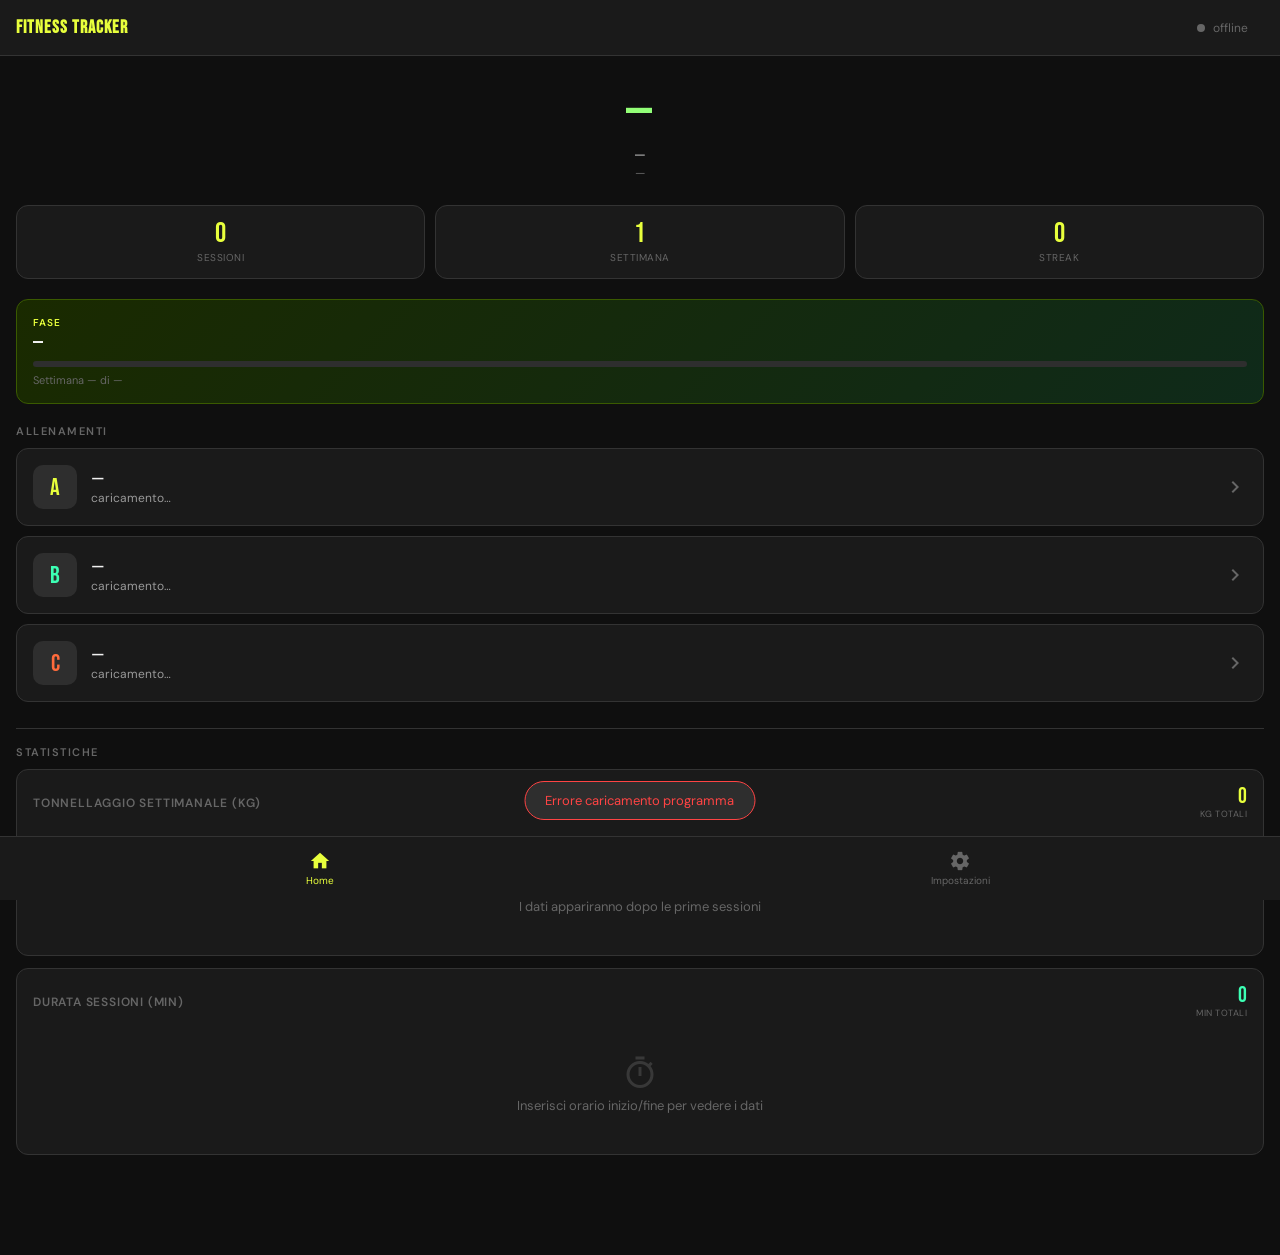
==== index.html @ 4447aacd "Add files via upload" ====
<!DOCTYPE html>
<html lang="it">
<head>
<meta charset="UTF-8">
  <meta name="viewport" content="width=device-width, initial-scale=1.0, maximum-scale=1.0, user-scalable=no">
  <meta name="theme-color" content="#e94560">
  <meta name="apple-mobile-web-app-capable" content="yes">
  <meta name="apple-mobile-web-app-status-bar-style" content="black-translucent">
  <link rel="manifest" href="manifest.json">
  <title>Fitness Tracker</title>
<link href="https://fonts.googleapis.com/css2?family=Bebas+Neue&family=DM+Sans:wght@300;400;500;600&display=swap" rel="stylesheet">
<link href="https://fonts.googleapis.com/icon?family=Material+Icons" rel="stylesheet">
<style>
  :root {
    --bg: #0f0f0f;
    --surface: #1a1a1a;
    --surface2: #242424;
    --surface3: #2e2e2e;
    --border: #333;
    --accent: #e8ff3c;
    --accent2: #3cffb4;
    --accent3: #ff6b3c;
    --text: #f0f0f0;
    --text2: #999;
    --text3: #666;
    --red: #ff4444;
    --green: #44ff88;
    --radius: 12px;
    --radius-sm: 8px;
  }
  * { box-sizing: border-box; margin: 0; padding: 0; }
  body {
    background: var(--bg);
    color: var(--text);
    font-family: 'DM Sans', sans-serif;
    min-height: 100vh;
    font-size: 15px;
    -webkit-font-smoothing: antialiased;
  }

  /* ── HEADER ── */
  .header {
    background: var(--surface);
    border-bottom: 1px solid var(--border);
    padding: 0 16px;
    display: flex;
    align-items: center;
    height: 56px;
    position: sticky;
    top: 0;
    z-index: 100;
    gap: 12px;
  }
  .header-back {
    background: none; border: none; color: var(--text); cursor: pointer;
    display: flex; align-items: center; padding: 4px;
    border-radius: 50%; transition: background .2s;
  }
  .header-back:hover { background: var(--surface3); }
  .header h1 {
    font-family: 'Bebas Neue', sans-serif;
    font-size: 18px;
    letter-spacing: 1px;
    color: var(--accent);
    flex: 1;
  }
  .header-actions { display: flex; gap: 8px; }
  .btn-icon {
    background: none; border: none; color: var(--text2); cursor: pointer;
    display: flex; align-items: center; padding: 6px;
    border-radius: 50%; transition: all .2s;
  }
  .btn-icon:hover { background: var(--surface3); color: var(--text); }

  /* ── BOTTOM NAV ── */
  .bottom-nav {
    position: fixed; bottom: 0; left: 0; right: 0;
    background: var(--surface);
    border-top: 1px solid var(--border);
    display: flex;
    z-index: 100;
    height: 64px;
  }
  .nav-item {
    flex: 1; display: flex; flex-direction: column;
    align-items: center; justify-content: center;
    gap: 2px; cursor: pointer; border: none; background: none;
    color: var(--text3); font-size: 10px; font-family: 'DM Sans', sans-serif;
    transition: color .2s;
  }
  .nav-item.active { color: var(--accent); }
  .nav-item .material-icons { font-size: 22px; }

  /* ── VIEWS ── */
  .view { display: none; padding-bottom: 80px; }
  .view.active { display: block; }

  /* ── DASHBOARD ── */
  .dashboard-hero {
    padding: 32px 16px 24px;
    text-align: center;
  }
  .dashboard-hero .logo {
    font-family: 'Bebas Neue', sans-serif;
    font-size: 52px;
    letter-spacing: 3px;
    line-height: 1;
    background: linear-gradient(135deg, var(--accent), var(--accent2));
    -webkit-background-clip: text;
    -webkit-text-fill-color: transparent;
    background-clip: text;
  }
  .dashboard-hero p {
    color: var(--text2); font-size: 13px; margin-top: 6px;
  }

  .stats-row {
    display: grid;
    grid-template-columns: repeat(3, 1fr);
    gap: 10px;
    padding: 0 16px 20px;
  }
  .stat-card {
    background: var(--surface);
    border: 1px solid var(--border);
    border-radius: var(--radius);
    padding: 14px 12px;
    text-align: center;
  }
  .stat-card .val {
    font-family: 'Bebas Neue', sans-serif;
    font-size: 28px;
    color: var(--accent);
    line-height: 1;
  }
  .stat-card .lbl {
    font-size: 10px;
    color: var(--text3);
    margin-top: 3px;
    text-transform: uppercase;
    letter-spacing: .5px;
  }

  /* Phase banner */
  .phase-banner {
    margin: 0 16px 20px;
    background: linear-gradient(135deg, #1a2a00, #0f2a1a);
    border: 1px solid #3a5a00;
    border-radius: var(--radius);
    padding: 16px;
  }
  .phase-banner .phase-label {
    font-size: 10px;
    color: var(--accent);
    text-transform: uppercase;
    letter-spacing: 1px;
    font-weight: 600;
  }
  .phase-banner .phase-name {
    font-family: 'Bebas Neue', sans-serif;
    font-size: 20px;
    margin: 2px 0 6px;
    color: var(--text);
  }
  .phase-progress-bar {
    height: 6px;
    background: var(--surface3);
    border-radius: 3px;
    overflow: hidden;
  }
  .phase-progress-fill {
    height: 100%;
    background: linear-gradient(90deg, var(--accent), var(--accent2));
    border-radius: 3px;
    transition: width .5s ease;
  }
  .phase-weeks {
    font-size: 11px;
    color: var(--text3);
    margin-top: 6px;
  }

  /* Section title */
  .section-title {
    padding: 0 16px 10px;
    font-size: 11px;
    text-transform: uppercase;
    letter-spacing: 1.5px;
    color: var(--text3);
    font-weight: 600;
  }

  /* Workout cards on dashboard */
  .workout-cards {
    padding: 0 16px;
    display: flex;
    flex-direction: column;
    gap: 10px;
  }
  .workout-card {
    background: var(--surface);
    border: 1px solid var(--border);
    border-radius: var(--radius);
    padding: 16px;
    display: flex;
    align-items: center;
    gap: 14px;
    cursor: pointer;
    transition: border-color .2s, background .2s;
    text-decoration: none;
    color: inherit;
  }
  .workout-card:hover { border-color: var(--accent); background: var(--surface2); }
  .workout-card.next { border-color: var(--accent); background: var(--surface2); }
  .next-label {
    font-size: 10px;
    font-weight: 700;
    letter-spacing: 1.5px;
    color: var(--accent);
    padding: 0px 4px 0px;
    margin-bottom: -6px;
    display: none;
  }
  .next-label.visible { display: block; }
  .workout-card .letter {
    width: 44px; height: 44px;
    background: var(--surface3);
    border-radius: 10px;
    display: flex; align-items: center; justify-content: center;
    font-family: 'Bebas Neue', sans-serif;
    font-size: 24px;
    color: var(--accent);
    flex-shrink: 0;
  }
  .workout-card.b .letter { color: var(--accent2); }
  .workout-card.c .letter { color: var(--accent3); }
  .workout-card .info { flex: 1; }
  .workout-card .info .wname {
    font-weight: 600; font-size: 15px;
  }
  .workout-card .info .wmeta {
    font-size: 12px; color: var(--text2); margin-top: 2px;
  }
  .workout-card .arrow { color: var(--text3); }

  /* Recent sessions */
  .sessions-list {
    padding: 0 16px;
    display: flex;
    flex-direction: column;
    gap: 8px;
  }
  .session-item {
    background: var(--surface);
    border: 1px solid var(--border);
    border-radius: var(--radius-sm);
    padding: 12px 14px;
    display: flex;
    justify-content: space-between;
    align-items: center;
  }
  .session-item .si-left .si-date { font-size: 12px; color: var(--text3); }
  .session-item .si-left .si-name { font-weight: 500; margin-top: 1px; }
  .session-item .si-right { text-align: right; }
  .session-item .si-right .si-rpe {
    font-family: 'Bebas Neue', sans-serif;
    font-size: 20px;
    line-height: 1;
  }
  .session-item .si-right .si-rpe-lbl { font-size: 10px; color: var(--text3); }

  /* ── ALLENAMENTO VIEW ── */
  .workout-view-header {
    padding: 20px 16px 16px;
    display: flex;
    align-items: center;
    gap: 14px;
  }
  .workout-view-header .wv-letter {
    width: 52px; height: 52px;
    border-radius: 12px;
    display: flex; align-items: center; justify-content: center;
    font-family: 'Bebas Neue', sans-serif;
    font-size: 30px;
    background: var(--surface2);
    flex-shrink: 0;
  }
  .workout-view-header .wv-info .wv-name {
    font-family: 'Bebas Neue', sans-serif;
    font-size: 24px;
    letter-spacing: .5px;
  }
  .workout-view-header .wv-info .wv-meta {
    font-size: 12px;
    color: var(--text2);
    margin-top: 2px;
  }

  .week-selector {
    padding: 0 16px 16px;
    display: flex;
    gap: 8px;
    overflow-x: auto;
    scrollbar-width: none;
  }
  .week-selector::-webkit-scrollbar { display: none; }
  .week-btn {
    flex-shrink: 0;
    background: var(--surface);
    border: 1px solid var(--border);
    border-radius: 20px;
    padding: 6px 14px;
    font-size: 12px;
    color: var(--text2);
    cursor: pointer;
    font-family: 'DM Sans', sans-serif;
    transition: all .2s;
    white-space: nowrap;
  }
  .week-btn.active {
    background: var(--accent);
    border-color: var(--accent);
    color: #000;
    font-weight: 600;
  }
  .week-btn.deload { border-color: #ff6b3c44; color: var(--accent3); }
  .week-btn.deload.active { background: var(--accent3); border-color: var(--accent3); color: #000; }

  /* Exercise table */
  .exercise-table-wrap {
    padding: 0 16px;
    overflow-x: auto;
  }
  .exercise-table {
    width: 100%;
    border-collapse: collapse;
    min-width: 340px;
  }
  .exercise-table thead th {
    background: var(--surface2);
    padding: 10px 10px;
    font-size: 10px;
    font-weight: 600;
    text-transform: uppercase;
    letter-spacing: .8px;
    color: var(--text3);
    text-align: left;
    border-bottom: 1px solid var(--border);
    white-space: nowrap;
  }
  .exercise-table tbody tr {
    border-bottom: 1px solid var(--border);
    transition: background .15s;
  }
  .exercise-table tbody tr:hover { background: var(--surface2); }
  .exercise-table tbody td {
    padding: 12px 10px;
    vertical-align: middle;
    font-size: 13px;
  }
  .ex-name { font-weight: 500; }
  .ex-muscle { font-size: 11px; color: var(--text3); margin-top: 2px; }
  /* ── TIMER ── */
  .timer-wrap {
    display: flex;
    flex-direction: column;
    gap: 10px;
    padding: 14px 16px 16px;
    border-bottom: 1px solid var(--border);
    margin-bottom: 4px;
    transition: all .3s;
  }
  .timer-wrap.sticky {
    position: sticky;
    top: 56px; /* altezza header */
    z-index: 90;
    background: var(--surface);
    border-bottom: 1px solid var(--border);
    box-shadow: 0 4px 12px rgba(0,0,0,.4);
  }
  .timer-main-row {
    display: flex;
    align-items: center;
    gap: 12px;
  }
  .timer-display {
    flex: 1;
    display: flex;
    align-items: center;
    justify-content: center;
    height: 56px;
    border-radius: var(--radius);
    border: 2px solid var(--border);
    background: var(--surface2);
    transition: border-color .3s, box-shadow .3s;
  }
  .timer-display.running {
    border-color: var(--accent2);
    box-shadow: 0 0 0 3px #3cffb422;
  }
  .timer-display.finished {
    border-color: var(--red);
    box-shadow: 0 0 0 3px #ff444422;
    animation: timerPulse 1s ease-in-out infinite;
  }
  @keyframes timerPulse {
    0%, 100% { box-shadow: 0 0 0 3px #ff444422; }
    50%       { box-shadow: 0 0 0 8px #ff444411; }
  }
  #timerTime {
    font-family: 'Bebas Neue', sans-serif;
    font-size: 42px;
    letter-spacing: 3px;
    color: var(--text);
    line-height: 1;
  }
  .timer-controls {
    display: flex;
    gap: 8px;
    flex-shrink: 0;
  }
  .timer-btn-main {
    width: 48px;
    height: 56px;
    border-radius: var(--radius-sm);
    border: 2px solid var(--border);
    background: var(--surface2);
    color: var(--text);
    cursor: pointer;
    display: flex;
    align-items: center;
    justify-content: center;
    transition: background .2s, border-color .2s;
    flex-shrink: 0;
  }
  .timer-btn-main:hover { background: var(--surface3); border-color: var(--accent); }
  .timer-btn-main .material-icons { font-size: 24px; }
  .timer-presets {
    display: flex;
    gap: 6px;
  }
  .timer-preset {
    flex: 1;
    background: var(--surface2);
    border: 1px solid var(--border);
    border-radius: 20px;
    color: var(--text2);
    font-family: 'DM Sans', sans-serif;
    font-size: 12px;
    font-weight: 600;
    padding: 6px 0;
    cursor: pointer;
    transition: all .2s;
    text-align: center;
  }
  .timer-preset:hover { border-color: var(--accent2); color: var(--accent2); background: var(--surface3); }
  .ex-warmup {
    display: inline-flex;
    align-items: center;
    gap: 4px;
    font-size: 11px;
    background: #ff6b3c22;
    color: var(--accent3);
    border-radius: 6px;
    padding: 3px 8px;
    margin-top: 4px;
    cursor: pointer;
    border: 1px solid #ff6b3c33;
    font-family: 'DM Sans', sans-serif;
    transition: background .2s;
    user-select: none;
  }
  .ex-warmup:hover { background: #ff6b3c33; }
  .ex-warmup:active { background: #ff6b3c44; }

  .warmup-popup {
    position: fixed;
    inset: 0;
    background: rgba(0,0,0,.7);
    z-index: 300;
    display: flex;
    align-items: flex-end;
    justify-content: center;
    padding: 16px;
    animation: fadeIn .2s ease;
  }
  .warmup-popup-inner {
    background: var(--surface);
    border: 1px solid var(--border);
    border-radius: var(--radius) var(--radius) var(--radius-sm) var(--radius-sm);
    width: 100%;
    max-width: 480px;
    padding: 20px;
    animation: slideUp .25s ease;
  }
  .warmup-popup-inner h3 {
    font-family: 'Bebas Neue', sans-serif;
    font-size: 18px;
    color: var(--accent3);
    margin-bottom: 4px;
  }
  .warmup-popup-inner .wu-subtitle {
    font-size: 11px;
    color: var(--text3);
    margin-bottom: 14px;
  }
  .warmup-row {
    display: flex;
    align-items: center;
    gap: 12px;
    padding: 10px 0;
    border-bottom: 1px solid var(--border);
  }
  .warmup-row:last-of-type { border-bottom: none; }
  .warmup-row .wu-num {
    font-family: 'Bebas Neue', sans-serif;
    font-size: 20px;
    color: var(--accent3);
    width: 24px;
    flex-shrink: 0;
  }
  .warmup-row .wu-reps {
    font-weight: 600;
    font-size: 14px;
    white-space: nowrap;
  }
  .warmup-row .wu-desc {
    font-size: 12px;
    color: var(--text2);
    flex: 1;
  }
  .warmup-close {
    width: 100%;
    margin-top: 14px;
    background: var(--surface2);
    border: 1px solid var(--border);
    border-radius: var(--radius-sm);
    color: var(--text2);
    padding: 10px;
    font-family: 'DM Sans', sans-serif;
    font-size: 14px;
    cursor: pointer;
    transition: background .2s;
  }
  .warmup-close:hover { background: var(--surface3); color: var(--text); }

  @keyframes fadeIn  { from { opacity: 0; } to { opacity: 1; } }
  @keyframes slideUp { from { transform: translateY(40px); } to { transform: translateY(0); } }
  .ex-method {
    display: inline-block;
    font-size: 10px;
    background: var(--surface3);
    color: var(--text2);
    border-radius: 4px;
    padding: 2px 6px;
    white-space: nowrap;
  }
  .ex-method.cedimento { background: #ff444422; color: #ff8888; }
  .ex-method.buffer { background: #3cffb422; color: var(--accent2); }
  .ex-method.superserie { background: #e8ff3c22; color: var(--accent); }

  /* Log inputs */
  .log-set {
    display: flex;
    gap: 5px;
    margin-bottom: 4px;
    align-items: center;
  }
  .log-input {
    width: 44px;
    background: var(--surface3);
    border: 1px solid var(--border);
    border-radius: 6px;
    color: var(--text);
    font-size: 13px;
    padding: 5px 6px;
    text-align: center;
    font-family: 'DM Sans', sans-serif;
    transition: border-color .2s;
    -webkit-appearance: none;
  }
  .log-input:focus { outline: none; border-color: var(--accent); }
  .log-input.kg { width: 52px; }
  .log-label { font-size: 9px; color: var(--text3); text-align: center; display: block; margin-top: 1px; }
  .log-set-num {
    font-size: 10px;
    color: var(--text3);
    width: 16px;
    text-align: center;
    flex-shrink: 0;
  }
  .set-done { color: var(--green) !important; }

  /* Session footer */
  .session-footer {
    padding: 20px 16px;
  }
  .session-footer label {
    display: block;
    font-size: 11px;
    color: var(--text3);
    text-transform: uppercase;
    letter-spacing: .8px;
    margin-bottom: 8px;
    font-weight: 600;
  }
  .fatigue-row {
    display: flex;
    gap: 8px;
    margin-bottom: 14px;
    flex-wrap: wrap;
  }
  .fatigue-btn {
    flex: 1; min-width: 50px;
    background: var(--surface);
    border: 1px solid var(--border);
    border-radius: var(--radius-sm);
    color: var(--text2);
    padding: 10px 8px;
    cursor: pointer;
    font-family: 'DM Sans', sans-serif;
    font-size: 12px;
    text-align: center;
    transition: all .2s;
  }
  .fatigue-btn.selected {
    border-color: var(--accent);
    background: #e8ff3c22;
    color: var(--accent);
    font-weight: 600;
  }
  .fatigue-btn .f-emoji { font-size: 18px; display: block; margin-bottom: 2px; }
  .session-notes {
    width: 100%;
    background: var(--surface);
    border: 1px solid var(--border);
    border-radius: var(--radius-sm);
    color: var(--text);
    font-family: 'DM Sans', sans-serif;
    font-size: 13px;
    padding: 10px 12px;
    resize: vertical;
    min-height: 70px;
    margin-bottom: 14px;
    transition: border-color .2s;
  }
  .session-notes:focus { outline: none; border-color: var(--accent); }

  .btn-primary {
    display: flex; align-items: center; justify-content: center; gap: 8px;
    width: 100%;
    background: var(--accent);
    color: #000;
    border: none;
    border-radius: var(--radius);
    padding: 14px;
    font-family: 'DM Sans', sans-serif;
    font-size: 15px;
    font-weight: 700;
    cursor: pointer;
    transition: opacity .2s;
    letter-spacing: .3px;
  }
  .btn-primary:hover { opacity: .85; }
  .btn-primary .material-icons { font-size: 20px; }

  .btn-secondary {
    display: flex; align-items: center; justify-content: center; gap: 8px;
    width: 100%;
    background: transparent;
    color: var(--text2);
    border: 1px solid var(--border);
    border-radius: var(--radius);
    padding: 12px;
    font-family: 'DM Sans', sans-serif;
    font-size: 14px;
    cursor: pointer;
    transition: all .2s;
    margin-top: 10px;
  }
  .btn-secondary:hover { border-color: var(--text2); color: var(--text); }

  /* ── LOADER ── */
  .app-loader {
    position: fixed;
    inset: 0;
    background: var(--bg);
    z-index: 999;
    display: flex;
    flex-direction: column;
    align-items: center;
    justify-content: center;
    gap: 20px;
    transition: opacity .4s;
  }
  .app-loader.hidden {
    opacity: 0;
    pointer-events: none;
  }
  .app-loader .loader-logo {
    font-family: 'Bebas Neue', sans-serif;
    font-size: 48px;
    letter-spacing: 4px;
    line-height: 1.1;
    text-align: center;
    background: linear-gradient(135deg, var(--accent), var(--accent2));
    -webkit-background-clip: text;
    -webkit-text-fill-color: transparent;
    background-clip: text;
  }
  .app-loader .loader-msg {
    font-size: 13px;
    color: var(--text3);
  }
  .loader-spinner {
    width: 32px;
    height: 32px;
    border: 3px solid var(--border);
    border-top-color: var(--accent);
    border-radius: 50%;
    animation: spin .8s linear infinite;
  }
  @keyframes spin { to { transform: rotate(360deg); } }
  .loader-offline {
    background: #ff6b3c22;
    border: 1px solid var(--accent3);
    border-radius: var(--radius-sm);
    padding: 10px 16px;
    font-size: 12px;
    color: var(--accent3);
    text-align: center;
    max-width: 260px;
    display: none;
  }
  .settings-section {
    padding: 20px 16px;
  }
  .settings-section h2 {
    font-family: 'Bebas Neue', sans-serif;
    font-size: 22px;
    color: var(--accent);
    margin-bottom: 4px;
  }
  .settings-section p {
    font-size: 12px;
    color: var(--text2);
    margin-bottom: 18px;
    line-height: 1.6;
  }
  .settings-field { margin-bottom: 14px; }
  .settings-field label {
    display: block;
    font-size: 11px;
    color: var(--text3);
    text-transform: uppercase;
    letter-spacing: .8px;
    margin-bottom: 6px;
    font-weight: 600;
  }
  .settings-input {
    width: 100%;
    background: var(--surface);
    border: 1px solid var(--border);
    border-radius: var(--radius-sm);
    color: var(--text);
    font-family: 'DM Sans', sans-serif;
    font-size: 13px;
    padding: 10px 12px;
    transition: border-color .2s;
  }
  .settings-input:focus { outline: none; border-color: var(--accent); }

  .toast {
    position: fixed;
    bottom: 80px;
    left: 50%;
    transform: translateX(-50%) translateY(20px);
    background: var(--surface3);
    border: 1px solid var(--border);
    border-radius: 20px;
    padding: 10px 20px;
    font-size: 13px;
    color: var(--text);
    opacity: 0;
    transition: all .3s;
    z-index: 200;
    white-space: nowrap;
    pointer-events: none;
  }
  .toast.show { opacity: 1; transform: translateX(-50%) translateY(0); }
  .toast.success { border-color: var(--accent2); color: var(--accent2); }
  .toast.error { border-color: var(--red); color: var(--red); }

  /* Badge */
  .badge {
    display: inline-block;
    padding: 2px 8px;
    border-radius: 10px;
    font-size: 10px;
    font-weight: 600;
  }
  .badge-accent { background: #e8ff3c22; color: var(--accent); }
  .badge-green { background: #44ff8822; color: var(--green); }
  .badge-red { background: #ff444422; color: var(--red); }

  /* Progress chart placeholder */
  .progress-section { padding: 0 16px 20px; }
  .progress-card {
    background: var(--surface);
    border: 1px solid var(--border);
    border-radius: var(--radius);
    padding: 16px;
  }
  .progress-card .pc-title {
    font-size: 12px; color: var(--text3); margin-bottom: 12px;
    text-transform: uppercase; letter-spacing: .8px; font-weight: 600;
  }
  .prog-empty {
    text-align: center;
    padding: 24px;
    color: var(--text3);
    font-size: 13px;
  }
  .prog-empty .material-icons { font-size: 36px; display: block; margin-bottom: 6px; opacity: .4; }

  /* Divider */
  .divider { height: 1px; background: var(--border); margin: 26px 16px 16px; }

  .chip {
    display: inline-flex; align-items: center; gap: 4px;
    background: var(--surface2);
    border: 1px solid var(--border);
    border-radius: 12px;
    padding: 3px 10px;
    font-size: 11px;
    color: var(--text2);
    white-space: nowrap;
  }
  .chip .material-icons { font-size: 13px; }

  /* table scroll hint on mobile */
  @media (max-width: 480px) {
    .exercise-table-wrap::after {
      content: '';
      display: block;
      height: 1px;
    }
  }

  /* Ripple */
  .ripple { position: relative; overflow: hidden; }
  .ripple::after {
    content: '';
    position: absolute;
    inset: 0;
    background: radial-gradient(circle, rgba(255,255,255,.12) 0%, transparent 70%);
    opacity: 0;
    transition: opacity .4s;
  }
  .ripple:active::after { opacity: 1; }

  .inline-flex { display: flex; align-items: center; gap: 6px; }
  .mt-8 { margin-top: 8px; }
  .mb-16 { margin-bottom: 16px; }
  .px-16 { padding: 0 16px; }
  .color-accent { color: var(--accent); }
  .color-accent2 { color: var(--accent2); }
  .color-accent3 { color: var(--accent3); }

  /* Sync status */
  .sync-row {
    display: flex; align-items: center; gap: 8px;
    padding: 10px 16px;
    font-size: 12px;
    color: var(--text3);
  }
  .sync-dot {
    width: 8px; height: 8px; border-radius: 50%;
    background: var(--text3);
    flex-shrink: 0;
  }
  .sync-dot.ok      { background: var(--green); }
  .sync-dot.error   { background: var(--red); }
  .sync-dot.syncing {
    background: var(--accent);
    animation: syncPulse .8s ease-in-out infinite;
  }
  @keyframes syncPulse {
    0%, 100% { opacity: 1; transform: scale(1); }
    50%       { opacity: .4; transform: scale(.7); }
  }

</style>
</head>
<body>

<!-- APP LOADER -->
<div class="app-loader" id="appLoader">
  <div class="loader-logo">FITNESS<br>TRACKER</div>
  <div class="loader-spinner"></div>
  <div class="loader-msg" id="loaderMsg">Caricamento in corso…</div>
  <div class="loader-offline" id="loaderOffline">
    Nessuna connessione — carico dati locali
  </div>
</div>

<!-- HEADER -->
<div class="header" id="mainHeader">
  <button class="header-back" id="backBtn" style="display:none" onclick="goBack()">
    <span class="material-icons">arrow_back</span>
  </button>
  <h1 id="headerTitle">FITNESS TRACKER</h1>
  <div class="header-actions">
    <div class="sync-row" id="syncStatus">
      <div class="sync-dot" id="syncDot"></div>
      <span id="syncText">offline</span>
    </div>
  </div>
</div>

<!-- VIEWS -->
<div id="viewDashboard" class="view active">
  <div class="dashboard-hero">
    <div class="logo" id="heroName">—</div>
    <p id="programType" style="font-weight:600;color:var(--text2);font-size:13px;margin-top:6px">—</p>
    <p id="programDetail" style="color:var(--text3);font-size:12px;margin-top:2px">—</p>
  </div>

  <div class="stats-row" id="statsRow">
    <div class="stat-card">
      <div class="val" id="statTotal">0</div>
      <div class="lbl">Sessioni</div>
    </div>
    <div class="stat-card">
      <div class="val" id="statWeek">1</div>
      <div class="lbl">Settimana</div>
    </div>
    <div class="stat-card">
      <div class="val" id="statStreak">0</div>
      <div class="lbl">Streak</div>
    </div>
  </div>

  <div class="phase-banner" id="phaseBanner">
    <div class="phase-label" id="phaseLabel">Fase</div>
    <div class="phase-name" id="phaseName">—</div>
    <div class="phase-progress-bar">
      <div class="phase-progress-fill" id="phaseProgress" style="width:0%"></div>
    </div>
    <div class="phase-weeks" id="phaseWeeks">Settimana — di —</div>
  </div>

  <div class="section-title">Allenamenti</div>
  <div class="workout-cards" id="workoutCards">
    <div id="nextLabelA" class="next-label">▶ PROSSIMO</div>
    <div class="workout-card ripple a" onclick="openWorkout('A')">
      <div class="letter" id="letterA">A</div>
      <div class="info">
        <div class="wname" id="wnameA">—</div>
        <div class="wmeta" id="metaA">caricamento…</div>
      </div>
      <span class="material-icons arrow">chevron_right</span>
    </div>
    <div id="nextLabelB" class="next-label">▶ PROSSIMO</div>
    <div class="workout-card ripple b" onclick="openWorkout('B')">
      <div class="letter" id="letterB" style="color:var(--accent2)">B</div>
      <div class="info">
        <div class="wname" id="wnameB">—</div>
        <div class="wmeta" id="metaB">caricamento…</div>
      </div>
      <span class="material-icons arrow">chevron_right</span>
    </div>
    <div id="nextLabelC" class="next-label">▶ PROSSIMO</div>
    <div class="workout-card ripple c" onclick="openWorkout('C')">
      <div class="letter" id="letterC" style="color:var(--accent3)">C</div>
      <div class="info">
        <div class="wname" id="wnameC">—</div>
        <div class="wmeta" id="metaC">caricamento…</div>
      </div>
      <span class="material-icons arrow">chevron_right</span>
    </div>
  </div>

  <div class="divider"></div>
  <div class="section-title">Statistiche</div>
  <div class="progress-section">
    <div class="progress-card">
      <div style="display:flex;justify-content:space-between;align-items:center;margin-bottom:12px">
        <div class="pc-title" style="margin-bottom:0">Tonnellaggio settimanale (KG)</div>
        <div style="text-align:right">
          <div style="font-family:'Bebas Neue',sans-serif;font-size:22px;color:var(--accent);line-height:1" id="statTotalKg">0</div>
          <div style="font-size:9px;color:var(--text3);text-transform:uppercase;letter-spacing:.5px">KG totali</div>
        </div>
      </div>
      <div id="progressChart">
        <div class="prog-empty">
          <span class="material-icons">show_chart</span>
          I dati appariranno dopo le prime sessioni
        </div>
      </div>
    </div>

    <div class="progress-card" style="margin-top:12px">
      <div style="display:flex;justify-content:space-between;align-items:center;margin-bottom:12px">
        <div class="pc-title" style="margin-bottom:0">Durata sessioni (min)</div>
        <div style="text-align:right">
          <div style="font-family:'Bebas Neue',sans-serif;font-size:22px;color:var(--accent2);line-height:1" id="statTotalTime">0</div>
          <div style="font-size:9px;color:var(--text3);text-transform:uppercase;letter-spacing:.5px">min totali</div>
        </div>
      </div>
      <div id="durationChart">
        <div class="prog-empty">
          <span class="material-icons">timer</span>
          Inserisci orario inizio/fine per vedere i dati
        </div>
      </div>
    </div>
  </div>

</div>

<!-- WORKOUT VIEW -->
<div id="viewWorkout" class="view">
  <div class="workout-view-header">
    <div class="wv-letter" id="wvLetter">—</div>
    <div class="wv-info">
      <div class="wv-name" id="wvName">—</div>
      <div class="wv-meta" id="wvMeta">—</div>
    </div>
  </div>

  <div class="px-16 mb-16">
    <div class="inline-flex" style="flex-wrap:wrap;gap:6px">
      <span class="chip"><span class="material-icons">calendar_today</span><span id="wvDate">—</span></span>
      <span class="chip" id="wvWeekChip">Settimana 1</span>
      <span class="chip" id="wvPhaseChip">Accumulo</span>
    </div>
  </div>

  <div class="week-selector" id="weekSelector"></div>

  <!-- TIMER -->
  <div class="timer-wrap" id="timerWrap">
    <div class="timer-main-row">
      <div class="timer-display" id="timerDisplay">
        <span id="timerTime">0:00</span>
      </div>
      <div class="timer-controls">
        <button class="timer-btn-main" id="timerPlayBtn" onclick="timerPlayPause()">
          <span class="material-icons" id="timerPlayIcon">play_arrow</span>
        </button>
        <button class="timer-btn-main" onclick="timerReset()">
          <span class="material-icons">replay</span>
        </button>
      </div>
    </div>
    <div class="timer-presets">
      <button class="timer-preset" onclick="timerAdd(30)">+30s</button>
      <button class="timer-preset" onclick="timerAdd(60)">+60s</button>
      <button class="timer-preset" onclick="timerAdd(90)">+90s</button>
      <button class="timer-preset" onclick="timerAdd(120)">+120s</button>
    </div>
  </div>

  <div class="exercise-table-wrap">
    <table class="exercise-table">
      <thead>
        <tr>
          <th style="min-width:130px">Esercizio</th>
          <th>Serie / Rep</th>
          <th>Recupero</th>
          <th>Metodo</th>
          <th style="min-width:220px">Log set</th>
          <th style="width:60px">Info</th>
        </tr>
      </thead>
      <tbody id="exerciseBody"></tbody>
    </table>
  </div>

  <div class="session-footer">
    <label>Orario allenamento</label>
    <div style="display:flex;gap:10px;margin-bottom:18px">
      <div style="flex:1">
        <div style="font-size:11px;color:var(--text3);margin-bottom:6px;text-transform:uppercase;letter-spacing:.6px">Inizio</div>
        <input type="time" class="settings-input" id="sessionStart" style="text-align:center;font-size:18px;font-family:'DM Sans',sans-serif;padding:10px">
      </div>
      <div style="display:flex;align-items:center;padding-top:20px;color:var(--text3);font-size:20px">→</div>
      <div style="flex:1">
        <div style="font-size:11px;color:var(--text3);margin-bottom:6px;text-transform:uppercase;letter-spacing:.6px">Fine</div>
        <input type="time" class="settings-input" id="sessionEnd" style="text-align:center;font-size:18px;font-family:'DM Sans',sans-serif;padding:10px">
      </div>
    </div>

    <label>Come ti senti al termine?</label>
    <div class="fatigue-row">
      <button class="fatigue-btn ripple" onclick="setFatigue(1)">
        <span class="f-emoji">😤</span>Fresco
      </button>
      <button class="fatigue-btn ripple" onclick="setFatigue(2)">
        <span class="f-emoji">🙂</span>Buono
      </button>
      <button class="fatigue-btn ripple" onclick="setFatigue(3)">
        <span class="f-emoji">😮‍💨</span>Stanco
      </button>
      <button class="fatigue-btn ripple" onclick="setFatigue(4)">
        <span class="f-emoji">😵</span>Esausto
      </button>
    </div>

    <label>Note sessione</label>
    <textarea class="session-notes" id="sessionNotes" placeholder="Condizioni, sensazioni, variazioni peso corporeo..."></textarea>

    <button class="btn-primary ripple" onclick="finishWorkout()">
      <span class="material-icons">check_circle</span>
      Fine Allenamento
    </button>
    <button class="btn-secondary ripple" onclick="undoFinish()" style="margin-top:10px">
      <span class="material-icons">undo</span>
      Annulla Fine Allenamento
    </button>
    <button class="btn-secondary ripple" onclick="goBack()">
      <span class="material-icons">arrow_back</span>
      Torna alla dashboard
    </button>
  </div>
</div>

<!-- SETTINGS VIEW -->
<div id="viewSettings" class="view">
  <div class="settings-section">
    <h2>Impostazioni</h2>
    <p>Collega un GitHub Gist per sincronizzare i tuoi allenamenti su qualsiasi device. Tutto rimane nel tuo account GitHub, gratis e senza limiti.</p>

    <div style="background:var(--surface);border:1px solid #3a5a00;border-radius:var(--radius-sm);padding:14px;font-size:12px;color:var(--text2);line-height:1.9;margin-bottom:18px">
      <strong style="color:var(--accent);display:block;margin-bottom:4px">Come ottenere il token GitHub</strong>
      1. Vai su <strong style="color:var(--text)">github.com → Settings → Developer settings</strong><br>
      2. <strong style="color:var(--text)">Personal access tokens → Tokens (classic)</strong><br>
      3. Generate new token → seleziona solo scope <strong style="color:var(--accent)">gist</strong><br>
      4. Copia il token e incollalo qui sotto
    </div>

    <div class="settings-field">
      <label>GitHub Personal Access Token</label>
      <input type="password" class="settings-input" id="githubToken" placeholder="ghp_..." />
    </div>
    <div class="settings-field">
      <label>Gist ID (lascia vuoto per crearne uno nuovo)</label>
      <input type="text" class="settings-input" id="gistId" placeholder="es. a1b2c3d4e5f6..." />
    </div>

    <button class="btn-primary ripple mt-8" onclick="saveSettings()">
      <span class="material-icons">cloud_sync</span>
      Salva e testa connessione
    </button>

    <div style="margin-top:20px">
      <div class="settings-field">
        <label>Link di accesso rapido</label>
        <div style="display:flex;gap:8px;align-items:center">
          <input type="text" class="settings-input" id="shareLink" readonly placeholder="Configura token e gist per generare il link" style="font-size:11px;color:var(--text3)" />
          <button class="btn-icon" onclick="copyShareLink()" title="Copia link" style="flex-shrink:0;width:40px;height:40px;background:var(--surface2);border-radius:var(--radius-sm);border:1px solid var(--border)">
            <span class="material-icons" style="font-size:18px">content_copy</span>
          </button>
        </div>
        <div style="font-size:11px;color:var(--text3);margin-top:6px;line-height:1.6">Salva questo link nei preferiti. Se cancelli la cronologia, riaprilo e l'app si riconfigura automaticamente.</div>
      </div>
    </div>

    <div style="margin-top:24px">
      <div class="settings-section" style="padding:0">
        <h2>Settimana corrente</h2>
        <p>Imposta manualmente la settimana del programma.</p>
      </div>
      <div class="settings-field">
        <label>Settimana corrente</label>
        <input type="number" class="settings-input" id="currentWeekInput" min="1" value="1" />
      </div>
      <button class="btn-primary ripple" onclick="setCurrentWeek()">
        <span class="material-icons">update</span>
        Aggiorna settimana
      </button>
    </div>

    <div style="margin-top:24px">
      <div class="settings-section" style="padding:0">
        <h2>Dati</h2>
        <p>Esporta tutti i log in JSON per analisi.</p>
      </div>
      <button class="btn-primary ripple" onclick="exportJSON()">
        <span class="material-icons">download</span>
        Esporta JSON completo
      </button>
      <button class="btn-secondary ripple" onclick="importJSON()">
        <span class="material-icons">upload</span>
        Importa JSON
      </button>
      <input type="file" id="importFile" accept=".json" style="display:none" onchange="handleImport(event)">
    </div>

    <div style="margin-top:24px">
      <div class="settings-section" style="padding:0">
        <h2>App</h2>
        <p>Installa l'app per un'esperienza simile a quella nativa.</p>
      </div>
      <button class="btn-primary ripple" id="installPwaBtn" onclick="installPWA()" style="display:none">
        <span class="material-icons">install_mobile</span>
        Installa app
      </button>
      <div id="pwaInstalledMsg" style="display:none;font-size:12px;color:var(--accent);margin-top:8px">
        <span class="material-icons" style="font-size:14px;vertical-align:middle">check_circle</span>
        App già installata
      </div>
      <div style="font-size:11px;color:var(--text3);margin-top:6px">Su Android usa Chrome → menu → "Installa app". Su iOS usa Safari → "Aggiungi alla Home".</div>
    </div>

    <div style="margin-top:24px; padding-top:16px; border-top:1px solid var(--border)">
      <div style="font-size:11px;color:var(--text3);text-transform:uppercase;letter-spacing:.8px;font-weight:600;margin-bottom:10px">GitHub API</div>
      <div class="progress-card" id="apiCounterSection" style="background:var(--surface);border:1px solid var(--border);border-radius:var(--radius);padding:14px">
        caricamento…
      </div>
    </div>

    <div style="margin-top:24px; padding-top:16px; border-top:1px solid var(--border)">
      <div class="settings-field" style="margin-bottom:0">
        <div style="font-size:11px;color:var(--text3);text-transform:uppercase;letter-spacing:.8px;font-weight:600;margin-bottom:8px">Istruzioni GitHub Pages</div>
        <div style="background:var(--surface);border:1px solid var(--border);border-radius:var(--radius-sm);padding:14px;font-size:12px;color:var(--text2);line-height:1.8">
          1. Crea repo <strong style="color:var(--text)">fitness-tracker</strong> su GitHub<br>
          2. Carica questo file come <strong style="color:var(--text)">index.html</strong><br>
          3. Settings → Pages → Branch: main → Save<br>
          4. Accedi da: <strong style="color:var(--accent)">username.github.io/fitness-tracker</strong><br>
          5. Genera token GitHub con scope <strong style="color:var(--accent)">gist</strong> e configuralo sopra<br>
          6. Al primo salvataggio il Gist viene creato con <strong style="color:var(--text)">fitness-data.json</strong> e <strong style="color:var(--text)">program.json</strong><br>
          7. Per aggiornare la scheda: modifica <strong style="color:var(--accent)">program.json</strong> nel Gist
        </div>
      </div>
    </div>
  </div>
</div>

<!-- BOTTOM NAV -->
<div class="bottom-nav" id="bottomNav">
  <button class="nav-item active" onclick="navigate('dashboard')" id="nav-dashboard">
    <span class="material-icons">home</span>
    <span>Home</span>
  </button>
  <button class="nav-item" onclick="navigate('settings')" id="nav-settings">
    <span class="material-icons">settings</span>
    <span>Impostazioni</span>
  </button>
</div>

<!-- WARMUP POPUP -->
<div id="warmupPopup" class="warmup-popup" style="display:none" onclick="closeWarmup(event)">
  <div class="warmup-popup-inner">
    <h3 id="warmupTitle">Riscaldamento</h3>
    <div class="wu-subtitle" id="warmupSubtitle"></div>
    <div id="warmupRows"></div>
    <button class="warmup-close" onclick="closeWarmupBtn()">
      <span style="display:flex;align-items:center;justify-content:center;gap:6px">
        <span class="material-icons" style="font-size:18px">check</span>
        Capito, inizia le serie
      </span>
    </button>
  </div>
</div>

<!-- MACHINE INFO POPUP -->
<div id="machineInfoPopup" class="warmup-popup" style="display:none" onclick="closeMachineInfo(event)">
  <div class="warmup-popup-inner">
    <h3 id="machineInfoTitle">Info esercizio</h3>
    <textarea id="machineInfoText" placeholder="Note esecuzione, variazioni, osservazioni..." style="width:100%;height:120px;background:var(--surface2);border:1px solid var(--border);border-radius:8px;padding:10px;color:var(--text);font-size:14px;resize:none"></textarea>
    <button class="warmup-close" onclick="saveMachineInfo()" style="margin-top:12px">
      <span style="display:flex;align-items:center;justify-content:center;gap:6px">
        <span class="material-icons" style="font-size:18px">save</span>
        Salva
      </span>
    </button>
  </div>
</div>

<!-- MACHINE SETTINGS POPUP -->
<div id="machineSettingsPopup" class="warmup-popup" style="display:none" onclick="closeMachineSettings(event)">
  <div class="warmup-popup-inner">
    <h3>Impostazioni macchina</h3>
    <div style="margin:16px 0">
      <div style="margin-bottom:16px">
        <label style="display:flex;justify-content:space-between;margin-bottom:6px">
          <span>Altezza</span><span id="heightVal">5</span>
        </label>
        <input type="range" id="heightRange" min="1" max="10" value="5" style="width:100%" oninput="updateHeightVal(this.value)">
      </div>
      <div style="margin-bottom:16px">
        <label style="display:flex;justify-content:space-between;margin-bottom:6px">
          <span>Profondità</span><span id="depthVal">5</span>
        </label>
        <input type="range" id="depthRange" min="1" max="10" value="5" style="width:100%" oninput="updateDepthVal(this.value)">
      </div>
      <div style="margin-bottom:16px">
        <label style="display:flex;justify-content:space-between;margin-bottom:6px">
          <span>Piedi</span><span id="feetVal">5</span>
        </label>
        <input type="range" id="feetRange" min="1" max="10" value="5" style="width:100%" oninput="updateFeetVal(this.value)">
      </div>
    </div>
    <button class="warmup-close" onclick="saveMachineSettings()" style="margin-top:8px">
      <span style="display:flex;align-items:center;justify-content:center;gap:6px">
        <span class="material-icons" style="font-size:18px">save</span>
        Salva impostazioni
      </span>
    </button>
  </div>
</div>

<!-- TOAST -->
<div class="toast" id="toast"></div>

<script>
// ═══════════════════════════════════════════════
// PROGRAM — caricato da program.json
// Nessun dato hardcoded: fasi, esercizi, parametri
// sono tutti nel JSON esterno
// ═══════════════════════════════════════════════

let PROGRAM = null; // caricato all'avvio

async function loadProgram() {
  // 1. prova cache localStorage (disponibile offline)
  try {
    const cached = localStorage.getItem('fitnessProgram_v1');
    if (cached) PROGRAM = JSON.parse(cached);
  } catch(e) {}

  // 2. se c'è token+gist, carica dal Gist (fonte primaria)
  const token  = state.settings.githubToken;
  const gistId = state.settings.gistId;
  if (token && gistId) {
    showLoader('Caricamento programma da Gist…');
    try {
      const res = await fetch(`https://api.github.com/gists/${gistId}`, {
        headers: { 'Authorization': `Bearer ${token}`, 'X-GitHub-Api-Version': '2022-11-28' }
      });
      if (res.ok) {
        const data = await res.json();
        const content = data.files['program.json']?.content;
        if (content) {
          PROGRAM = JSON.parse(content);
          localStorage.setItem('fitnessProgram_v1', JSON.stringify(PROGRAM));
        }
      }
    } catch(e) { /* usa cache */ }
  }

  // 3. fallback: fetch locale program.json (primo avvio senza gist)
  if (!PROGRAM) {
    try {
      const res = await fetch('program.json');
      if (res.ok) {
        PROGRAM = await res.json();
        localStorage.setItem('fitnessProgram_v1', JSON.stringify(PROGRAM));
      }
    } catch(e) {}
  }

  if (!PROGRAM) {
    showToast('Errore caricamento programma', 'error');
    return false;
  }
  return true;
}

// ── HELPERS ─────────────────────────────────────

function getPhaseForWeek(w) {
  if (!PROGRAM) return null;
  return PROGRAM.phases.find(p => p.weeks.includes(w)) || PROGRAM.phases[0];
}

function getPhaseKey(w) {
  if (w <= 4)  return 'acc';
  if (w <= 8)  return 'int';
  if (w === 9) return 'del';
  return 'peak';
}

function getWeekNote(w) {
  return PROGRAM?.weekNotes?.[String(w)] || '';
}

function getExScheme(ex, w) {
  const pk = getPhaseKey(w);
  const wk = 'w' + w;
  const type = ex.type; // 'compound', 'isolation', 'postural', 'calf'
  const vol = PROGRAM.volumeScheme[type] || PROGRAM.volumeScheme.compound;
  let restStr = vol.rest[pk] ?? '2 min';
  let restMins = 2;
  if (restStr.includes('min')) restMins = parseFloat(restStr);
  else if (restStr.includes('s')) restMins = parseInt(restStr) / 60;
  return {
    sets:     vol.sets[wk]    ?? 2,
    repRange: vol.reps[pk]    ?? '10-12',
    rest:     restStr,
    restMins: restMins,
    note:     getWeekNote(w)
  };
}

function getRefKg(ex, w) {
  const pk = getPhaseKey(w);
  return ex.refKg?.[pk] || '';
}

function estimateDuration(letter, w) {
  const wo = PROGRAM?.workouts?.[letter];
  if (!wo) return 0;
  let mins = 5;
  wo.exercises.forEach(ex => {
    const s = getExScheme(ex, w);
    let restMin = 1.5;
    if (s.rest.includes('min')) restMin = parseFloat(s.rest);
    else if (s.rest.includes('s')) restMin = parseInt(s.rest) / 60;
    const warmupSets = ex.warmup ? 1 : 0;
    mins += (s.sets + warmupSets) * (0.5 + restMin);
    mins += 0.5;
  });
  return Math.round(mins);
}

// ═══════════════════════════════════════════════
// STATE
// ═══════════════════════════════════════════════
let state = {
  currentWeek: 1,
  nextWorkout: 'A',
  logs: {},
  settings: { githubToken: "", gistId: "" }
};

let currentWorkout = null;
let currentView    = 'dashboard';
let _localStateCache = null;
const _WORKOUT_COLORS = {
  A: 'var(--accent)',
  B: 'var(--accent2)',
  C: 'var(--accent3)'
};
let _apiStatsCache = null;
let _apiStatsExpiry = 0;

// chiave log: allenamento + settimana (unica, si sovrascrive)
function logKey(letter, week) {
  return `${letter}_W${week}`;
}

// conteggio allenamenti completati
function countCompleted() {
  return Object.values(state.logs).filter(l => l.completed).length;
}

// ═══════════════════════════════════════════════
// PERSISTENZA
// localStorage e Gist sono completamente separati.
// Il localStorage salva SEMPRE in modo sincrono.
// La sync Gist è fire-and-forget — un suo errore
// non tocca mai i dati locali.
// gistReady: blocca la sync finché loadFromGist non ha completato
// ═══════════════════════════════════════════════
let _gistReady = false; // true dopo prima sync OK (o subito se no token/gist)
const LS_VERSION = 'v5';

function loadState() {
  try {
    const storedVersion = localStorage.getItem('fitnessTrackerVersion');
    if (storedVersion !== LS_VERSION) {
      ['fitnessTracker_v1','fitnessTracker_v2','fitnessTracker_v3',
       'fitnessTracker_v4','fitnessTracker_v5','fitnessTracker_draft'].forEach(k => localStorage.removeItem(k));
      localStorage.setItem('fitnessTrackerVersion', LS_VERSION);
      return;
    }
    const s = localStorage.getItem('fitnessTracker_v5');
    if (s) {
      try { state = { ...state, ...JSON.parse(s) }; } catch(_) {}
    }
  } catch(e) {}
}

// Salva SOLO su localStorage — sincrono, non fallisce mai
function persistLocal() {
  _localStateCache = JSON.stringify(state);
  try {
    localStorage.setItem('fitnessTracker_v5', _localStateCache);
    localStorage.setItem('fitnessTrackerVersion', LS_VERSION);
  } catch(e) {
    console.warn('localStorage write failed:', e);
  }
}

// Salva localmente + tenta sync Gist in background
// Un errore Gist non può mai interrompere persistLocal()
function saveState() {
  persistLocal();
  syncToGist().catch(() => {});
}

// ═══════════════════════════════════════════════
// URL HASH — token e gistId sopravvivono alla
// cancellazione del localStorage
// Formato: #token=ghp_xxx&gist=abc123
// ═══════════════════════════════════════════════
function readHashConfig() {
  const hash = window.location.hash.slice(1);
  if (!hash) return;
  const params = Object.fromEntries(hash.split('&').map(p => p.split('=')));
  if (params.token) state.settings.githubToken = decodeURIComponent(params.token);
  if (params.gist)  state.settings.gistId      = decodeURIComponent(params.gist);
}

function buildShareLink() {
  const t = encodeURIComponent(state.settings.githubToken || '');
  const g = encodeURIComponent(state.settings.gistId || '');
  return `${location.origin}${location.pathname}#token=${t}&gist=${g}`;
}

// ═══════════════════════════════════════════════
// NAVIGATION
// ═══════════════════════════════════════════════
function navigate(view) {
  document.querySelectorAll('.view').forEach(v => v.classList.remove('active'));
  document.querySelectorAll('.nav-item').forEach(n => n.classList.remove('active'));
  document.getElementById('bottomNav').style.display = '';
  document.getElementById('backBtn').style.display = 'none';

  if (view === 'dashboard') {
    document.getElementById('viewDashboard').classList.add('active');
    document.getElementById('nav-dashboard').classList.add('active');
    document.getElementById('headerTitle').textContent = 'FITNESS TRACKER';
    currentView = 'dashboard';
    renderDashboard();
  } else if (view === 'settings') {
    document.getElementById('viewSettings').classList.add('active');
    document.getElementById('nav-settings').classList.add('active');
    document.getElementById('headerTitle').textContent = 'IMPOSTAZIONI';
    currentView = 'settings';
    loadSettingsUI();
  }
}

function openWorkout(letter) {
  currentWorkout = letter;
  document.querySelectorAll('.view').forEach(v => v.classList.remove('active'));
  document.getElementById('viewWorkout').classList.add('active');
  document.getElementById('bottomNav').style.display = 'none';
  document.getElementById('backBtn').style.display = 'flex';
  document.getElementById('headerTitle').textContent = `ALLENAMENTO ${letter}`;
  currentView = 'workout';
  renderWorkoutView(letter);
}

function goBack() {
  navigate('dashboard');
}

// ═══════════════════════════════════════════════
// DASHBOARD
// ═══════════════════════════════════════════════
function renderDashboard() {
  const w = state.currentWeek;
  const phase = getPhaseForWeek(w);
  if (!phase) return;
  const totalWeeksInPhase = phase.weeks.length;
  const weekIndexInPhase  = phase.weeks.indexOf(w) + 1;
  const progress = (weekIndexInPhase / totalWeeksInPhase) * 100;

  // nome utente e descrizione dal JSON
  const heroEl   = document.getElementById('heroName');
  const typeEl   = document.getElementById('programType');
  const detailEl = document.getElementById('programDetail');
  if (heroEl)   heroEl.textContent   = PROGRAM.meta.userName || PROGRAM.meta.name;
  if (typeEl)   typeEl.textContent   = PROGRAM.meta.programType   || '';
  if (detailEl) detailEl.textContent = PROGRAM.meta.programDetail || '';

  document.getElementById('phaseLabel').textContent    = phase.rpe + ' · ' + phase.rirNote;
  document.getElementById('phaseName').textContent     = phase.label;
  document.getElementById('phaseProgress').style.width = progress + '%';
  document.getElementById('phaseWeeks').textContent    = `Settimana ${w} di ${PROGRAM.meta.weeks} · ${weekIndexInPhase}° settimana nella fase`;

  document.getElementById('statTotal').textContent  = countCompleted();
  document.getElementById('statWeek').textContent   = w;
  document.getElementById('statStreak').textContent = calcStreak();

  // card allenamenti — tutto dal JSON
  PROGRAM.meta.sequence.forEach(l => {
    const wo      = PROGRAM.workouts[l];
    const mins    = estimateDuration(l, w);
    const nameEl   = document.getElementById('wname'  + l);
    const metaEl   = document.getElementById('meta'   + l);
    const letterEl = document.getElementById('letter' + l);
    if (nameEl)   nameEl.textContent   = wo.name;
    if (metaEl)   metaEl.textContent   = wo.meta + ` · ~${mins} min`;
    if (letterEl) letterEl.style.color = wo.color;
  });

  // prossimo allenamento — label sopra la card
  document.querySelectorAll('.next-label').forEach(l => l.classList.remove('visible'));
  document.querySelectorAll('.workout-card').forEach(c => c.classList.remove('next'));
  const nextLabelEl = document.getElementById('nextLabel' + state.nextWorkout);
  if (nextLabelEl) nextLabelEl.classList.add('visible');
  const nextCard = document.querySelector(`.workout-card.${state.nextWorkout.toLowerCase()}`);
  if (nextCard) nextCard.classList.add('next');

  renderStats();
}

function calcStreak() {
  const completed = Object.values(state.logs).filter(l => l.completed && l.date);
  if (!completed.length) return 0;
  const sorted = completed.sort((a,b) => new Date(b.date)-new Date(a.date));
  let streak = 1;
  for (let i = 1; i < sorted.length; i++) {
    const diff = (new Date(sorted[i-1].date) - new Date(sorted[i].date)) / 86400000;
    if (diff <= 7) streak++;
    else break;
  }
  return streak;
}

// ═══════════════════════════════════════════════
// WORKOUT VIEW
// ═══════════════════════════════════════════════
function renderWorkoutView(letter) {
  const wo = PROGRAM.workouts[letter];
  const phase = getPhaseForWeek(state.currentWeek);
  const w = state.currentWeek;

  document.getElementById('wvLetter').textContent = letter;
  document.getElementById('wvLetter').style.color = wo.color;
  document.getElementById('wvName').textContent = wo.name;
  document.getElementById('wvMeta').textContent = wo.meta + ' · ~' + estimateDuration(letter, w) + ' min';
  document.getElementById('wvDate').textContent = new Date().toLocaleDateString('it-IT', {weekday:'short',day:'numeric',month:'short'});
  document.getElementById('wvWeekChip').textContent = 'Settimana ' + w;
  document.getElementById('wvPhaseChip').textContent = phase.name;

  // week selector
  document.getElementById('weekSelector').innerHTML = Array.from({length: PROGRAM.meta.weeks},(_,i) => {
    const wk = i+1;
    const ph = getPhaseForWeek(wk);
    const isDeload = ph.name === 'Deload';
    return `<button class="week-btn ${isDeload?'deload':''} ${wk===w?'active':''}" onclick="changeWeek(${wk})">${isDeload?'⚡ ':''}W${wk}</button>`;
  }).join('');

  // carica log esistente per questo allenamento+settimana
  const key     = logKey(letter, w);
  const logData = state.logs[key] || null;
  if (logData) {
    if (logData.fatigue) setFatigue(logData.fatigue);
    const notesEl = document.getElementById('sessionNotes');
    if (notesEl && logData.notes) notesEl.value = logData.notes;
    const startEl = document.getElementById('sessionStart');
    const endEl   = document.getElementById('sessionEnd');
    if (startEl) startEl.value = logData.startTime || '';
    if (endEl)   endEl.value   = logData.endTime   || '';
  } else {
    // prima apertura — pre-compila orario inizio con ora attuale
    const startEl = document.getElementById('sessionStart');
    if (startEl) {
      const now = new Date();
      startEl.value = `${String(now.getHours()).padStart(2,'0')}:${String(now.getMinutes()).padStart(2,'0')}`;
    }
  }

  // esercizi
  const tbody = document.getElementById('exerciseBody');
  tbody.innerHTML = '';

  const logExIndex = logData?.exercises
    ? new Map(logData.exercises.map(e => [e.id, e]))
    : null;

  wo.exercises.forEach(ex => {
    const scheme = getExScheme(ex, w);
    const sets = scheme.sets;

    let setsHtml = '';
    for (let s = 1; s <= sets; s++) {
      // recupera valore dal log se presente
      const logEx  = logExIndex?.get(ex.id);
      const logSet = logEx?.sets?.find(ds => ds.set === s);
      const valKg   = logSet?.kg   || '';
      const valReps = logSet?.reps || '';
      const valRir  = logSet?.rir  || '';
      const done = valKg && valReps;

      setsHtml += `<div class="log-set">
        <span class="log-set-num ${done?'set-done':''}" id="setStatus_${ex.id}_${s}">${done?'✓':'S'}${s}</span>
        <div>
          <input type="number" class="log-input kg" id="kg_${ex.id}_${s}"
            placeholder="kg" min="0" step="0.5" value="${valKg}"
            oninput="onInputChange('${ex.id}',${s})">
          <div class="log-label">KG</div>
        </div>
        <div>
          <input type="number" class="log-input" id="reps_${ex.id}_${s}"
            placeholder="rep" min="0" value="${valReps}"
            oninput="onInputChange('${ex.id}',${s})">
          <div class="log-label">REP</div>
        </div>
        <div>
          <input type="number" class="log-input" id="rir_${ex.id}_${s}"
            placeholder="RIR" min="0" max="5" value="${valRir}"
            oninput="onInputChange('${ex.id}',${s})">
          <div class="log-label">RIR</div>
        </div>
      </div>`;
    }

    const methodClass = ex.method || '';
    const warmupBadge = ex.warmup
      ? `<button class="ex-warmup" onclick="showWarmup('${ex.id}')">🔥 WARM-UP</button>`
      : '';
    const superNote = ex.superNote ? `<div style="font-size:10px;color:var(--accent);margin-top:2px">↔ ${ex.superNote}</div>` : '';
    const exNote    = ex.note      ? `<div style="font-size:10px;color:var(--accent3);margin-top:3px">⚑ ${ex.note}</div>`      : '';
    const refKgHint = ex.refKg     ? `<div style="font-size:10px;color:var(--text3);margin-top:2px">Rif: ${getRefKg(ex, state.currentWeek)}</div>` : '';

    // warmup protocol NON mostrato inline — popup al click
    // RIR scheme dinamico in base al numero di serie
    let rirHtml = '';
    if (ex.rirScheme) {
      const setsKey = sets + 'sets';
      const rirText = ex.rirScheme[setsKey] || ex.rirScheme['2sets'] || '';
      if (rirText) rirHtml = `<div style="font-size:10px;color:var(--accent2);margin-top:3px">📊 ${rirText}</div>`;
    }

    const tr = document.createElement('tr');
    tr.innerHTML = `
      <td>
        <div class="ex-name">${ex.name}</div>
        <div class="ex-muscle">${ex.muscle}</div>
        ${warmupBadge}${superNote}${exNote}
      </td>
      <td style="white-space:normal">
        <strong>${sets}</strong> × <strong>${scheme.repRange}</strong>
        ${rirHtml}
        ${refKgHint}
      </td>
      <td style="white-space:nowrap;color:var(--text2);cursor:pointer" onclick="setTimerFromRecovery('${scheme.restMins}')" title="Clicca per impostare il timer">${scheme.rest}</td>
      <td><span class="ex-method ${methodClass}">${ex.methodLabel}</span></td>
      <td>${setsHtml}</td>
      <td style="vertical-align:middle">
        <button class="timer-btn-main" style="padding:4px" onclick="showMachineInfo('${ex.id}')" title="Info esercizio">+</button>
        <button class="timer-btn-main" style="padding:4px;margin-top:4px" onclick="showMachineSettings('${ex.id}')" title="Impostazioni macchina">⚙</button>
      </td>`;
    tbody.appendChild(tr);
  });
}

function changeWeek(w) {
  state.currentWeek = w;
  saveState();
  renderWorkoutView(currentWorkout);
}

// ── TIMER ────────────────────────────────────────
let _timerSeconds  = 0;
let _timerInterval = null;
let _timerRunning  = false;
let _timerStartTs = 0;     // timestamp when timer started
let _timerEndTs   = 0;    // timestamp when timer should end (for countdown)

function _restoreTimer() {
  const stored = localStorage.getItem('timerState');
  if (!stored) return;
  try {
    const data = JSON.parse(stored);
    if (data.running && data.endTs) {
      const now = Date.now();
      const remaining = Math.max(0, Math.floor((data.endTs - now) / 1000));
      if (remaining > 0) {
        _timerSeconds = remaining;
        _timerStartTs = data.startTs;
        _timerEndTs   = data.endTs;
        timerPlayPause();
        return;
      }
    }
    if (data.seconds && !data.running) {
      _timerSeconds = data.seconds;
      _renderTimer();
    }
  } catch(e) {}
}

function _saveTimerState() {
  localStorage.setItem('timerState', JSON.stringify({
    running: _timerRunning,
    startTs: _timerStartTs,
    endTs:   _timerEndTs,
    seconds: _timerSeconds,
  }));
}

function _renderTimer() {
  const m = Math.floor(Math.abs(_timerSeconds) / 60);
  const s = Math.abs(_timerSeconds) % 60;
  document.getElementById('timerTime').textContent =
    `${m}:${String(s).padStart(2, '0')}`;
}

function timerPlayPause() {
  if (_timerSeconds <= 0 && !_timerRunning) return;
  if (_timerRunning) {
    clearInterval(_timerInterval);
    _timerRunning = false;
    _timerEndTs = 0;
    document.getElementById('timerPlayIcon').textContent = 'play_arrow';
    document.getElementById('timerDisplay').classList.remove('running');
    document.getElementById('timerWrap').classList.remove('sticky');
    _saveTimerState();
  } else {
    const now = Date.now();
    _timerStartTs = now;
    _timerEndTs   = now + (_timerSeconds * 1000);
    _timerRunning = true;
    document.getElementById('timerPlayIcon').textContent = 'pause';
    document.getElementById('timerDisplay').classList.add('running');
    document.getElementById('timerDisplay').classList.remove('finished');
    document.getElementById('timerWrap').classList.add('sticky');
    _saveTimerState();
    _timerInterval = setInterval(() => {
      const remaining = Math.max(0, Math.floor((_timerEndTs - Date.now()) / 1000));
      _timerSeconds = remaining;
      _renderTimer();
      if (_timerSeconds <= 0) {
        clearInterval(_timerInterval);
        _timerRunning = false;
        _timerEndTs = 0;
        document.getElementById('timerPlayIcon').textContent = 'play_arrow';
        document.getElementById('timerDisplay').classList.remove('running');
        document.getElementById('timerDisplay').classList.add('finished');
        if (navigator.vibrate) navigator.vibrate([200, 100, 200]);
        localStorage.removeItem('timerState');
      }
    }, 1000);
  }
}

function timerReset() {
  clearInterval(_timerInterval);
  _timerRunning  = false;
  _timerSeconds  = 0;
  _timerStartTs = 0;
  _timerEndTs   = 0;
  document.getElementById('timerPlayIcon').textContent = 'play_arrow';
  document.getElementById('timerDisplay').classList.remove('running', 'finished');
  document.getElementById('timerWrap').classList.remove('sticky');
  _renderTimer();
  localStorage.removeItem('timerState');
}

function timerAdd(secs) {
  _timerSeconds = Math.max(0, _timerSeconds) + secs;
  if (_timerRunning) {
    _timerEndTs = Date.now() + (_timerSeconds * 1000);
  }
  document.getElementById('timerDisplay').classList.remove('finished');
  _renderTimer();
  _saveTimerState();
}

function setTimerFromRecovery(mins) {
  const secs = Math.round(mins * 60);
  if (_timerRunning) {
    clearInterval(_timerInterval);
    _timerRunning = false;
  }
  _timerSeconds = secs;
  _timerStartTs = Date.now();
  _timerEndTs = _timerStartTs + (secs * 1000);
  _timerRunning = true;
  document.getElementById('timerPlayIcon').textContent = 'pause';
  document.getElementById('timerDisplay').classList.add('running');
  document.getElementById('timerDisplay').classList.remove('finished');
  document.getElementById('timerWrap').classList.add('sticky');
  _saveTimerState();
  _timerInterval = setInterval(() => {
    const remaining = Math.max(0, Math.floor((_timerEndTs - Date.now()) / 1000));
    _timerSeconds = remaining;
    _renderTimer();
    if (_timerSeconds <= 0) {
      clearInterval(_timerInterval);
      _timerRunning = false;
      _timerEndTs = 0;
      document.getElementById('timerPlayIcon').textContent = 'play_arrow';
      document.getElementById('timerDisplay').classList.remove('running');
      document.getElementById('timerDisplay').classList.add('finished');
      if (navigator.vibrate) navigator.vibrate([200, 100, 200]);
      localStorage.removeItem('timerState');
    }
  }, 1000);
}

function showWarmup(exId) {
  const wo = PROGRAM.workouts[currentWorkout];
  const ex = wo.exercises.find(e => e.id === exId);
  if (!ex) return;

  document.getElementById('warmupTitle').textContent    = `🔥 ${ex.name}`;
  document.getElementById('warmupSubtitle').textContent = 'Protocollo riscaldamento — esegui in ordine prima delle serie di lavoro';

  const rows = document.getElementById('warmupRows');
  if (ex.warmupProtocol && ex.warmupProtocol.length) {
    rows.innerHTML = ex.warmupProtocol.map((wu, i) =>
      `<div class="warmup-row">
        <div class="wu-num">${i+1}</div>
        <div class="wu-reps">1 × ${wu.reps} rep</div>
        <div class="wu-desc">${wu.desc}</div>
      </div>`
    ).join('');
  } else {
    rows.innerHTML = `<div style="color:var(--text3);font-size:13px;padding:8px 0">Nessun protocollo specifico — riscaldamento generale sufficiente.</div>`;
  }

  document.getElementById('warmupPopup').style.display = 'flex';
}

function closeWarmup(e) {
  if (e.target === document.getElementById('warmupPopup')) closeWarmupBtn();
}

function closeWarmupBtn() {
  document.getElementById('warmupPopup').style.display = 'none';
}

let _currentMachineId = null;

function showMachineInfo(exId) {
  _currentMachineId = exId;
  const wo = PROGRAM?.workouts[currentWorkout];
  const ex = wo?.exercises.find(e => e.id === exId);
  const logEx = _getLogExercise(exId);
  const notes = logEx?.machineNotes || '';
  document.getElementById('machineInfoTitle').textContent = ex?.name || 'Esercizio';
  document.getElementById('machineInfoText').value = notes;
  document.getElementById('machineInfoPopup').style.display = 'flex';
}

function closeMachineInfo(e) {
  if (e.target === document.getElementById('machineInfoPopup')) {
    document.getElementById('machineInfoPopup').style.display = 'none';
  }
}

function saveMachineInfo() {
  if (!_currentMachineId) return;
  const notes = document.getElementById('machineInfoText').value;
  _saveMachineData(_currentMachineId, { machineNotes: notes });
  document.getElementById('machineInfoPopup').style.display = 'none';
  showToast('Info salvate', 'success');
}

function showMachineSettings(exId) {
  _currentMachineId = exId;
  const wo = PROGRAM?.workouts[currentWorkout];
  const ex = wo?.exercises.find(e => e.id === exId);
  const logEx = _getLogExercise(exId);
  const settings = logEx?.machineSettings || { height: 5, depth: 5, feet: 5 };
  document.getElementById('heightRange').value = settings.height || 5;
  document.getElementById('depthRange').value = settings.depth || 5;
  document.getElementById('feetRange').value = settings.feet || 5;
  document.getElementById('heightVal').textContent = settings.height || 5;
  document.getElementById('depthVal').textContent = settings.depth || 5;
  document.getElementById('feetVal').textContent = settings.feet || 5;
  document.getElementById('machineSettingsPopup').style.display = 'flex';
}

function closeMachineSettings(e) {
  if (e.target === document.getElementById('machineSettingsPopup')) {
    document.getElementById('machineSettingsPopup').style.display = 'none';
  }
}

function updateHeightVal(v) { document.getElementById('heightVal').textContent = v; }
function updateDepthVal(v) { document.getElementById('depthVal').textContent = v; }
function updateFeetVal(v)  { document.getElementById('feetVal').textContent = v; }

function saveMachineSettings() {
  if (!_currentMachineId) return;
  const settings = {
    height: parseInt(document.getElementById('heightRange').value),
    depth: parseInt(document.getElementById('depthRange').value),
    feet:  parseInt(document.getElementById('feetRange').value),
  };
  _saveMachineData(_currentMachineId, { machineSettings: settings });
  document.getElementById('machineSettingsPopup').style.display = 'none';
  showToast('Impostazioni salvate', 'success');
}

function _getLogExercise(exId) {
  if (!currentWorkout) return null;
  const w = state.currentWeek;
  const key = logKey(currentWorkout, w);
  const log = state.logs[key];
  return log?.exercises?.find(e => e.id === exId);
}

function _saveMachineData(exId, data) {
  if (!currentWorkout) return;
  const w = state.currentWeek;
  const key = logKey(currentWorkout, w);
  if (!state.logs[key]) {
    state.logs[key] = {
      workout: currentWorkout, week: w,
      phase: getPhaseForWeek(w).name,
      date: new Date().toISOString(),
      fatigue: 0, startTime: '', endTime: '', notes: '',
      exercises: [], completed: false,
    };
  }
  const log = state.logs[key];
  let ex = log.exercises.find(e => e.id === exId);
  if (!ex) {
    const wo = PROGRAM.workouts[currentWorkout];
    const exDef = wo.exercises.find(e => e.id === exId);
    if (!exDef) return;
    ex = { id: exDef.id, name: exDef.name, sets: [] };
    log.exercises.push(ex);
  }
  if (data.machineNotes !== undefined) ex.machineNotes = data.machineNotes;
  if (data.machineSettings) ex.machineSettings = data.machineSettings;
  state.updatedAt = Date.now();
  persistLocal();
  debouncedSync();
}

// ── STATISTICHE ──────────────────────────────────
function renderStats() {
  const byWeek  = {};
  let totalKg   = 0;

  // ── tonnellaggio per settimana ──
  Object.values(state.logs).forEach(log => {
    if (!log.exercises) return;
    const wk = log.week || 1;
    if (!byWeek[wk]) byWeek[wk] = 0;
    log.exercises.forEach(ex => {
      ex.sets && ex.sets.forEach(set => {
        if (set.kg && set.reps) {
          const val = parseFloat(set.kg) * parseInt(set.reps);
          byWeek[wk] += val;
          totalKg    += val;
        }
      });
    });
  });

  const totalKgEl = document.getElementById('statTotalKg');
  if (totalKgEl) totalKgEl.textContent = totalKg >= 1000
    ? (totalKg / 1000).toFixed(1) + 't'
    : Math.round(totalKg).toLocaleString('it-IT');

  const chartEl = document.getElementById('progressChart');
  if (chartEl) {
    const weeks = Object.keys(byWeek).sort((a,b) => a-b);
    if (weeks.length >= 1) {
      const vals = Object.values(byWeek);
      const maxVal = Math.max(0, ...vals);
      chartEl.innerHTML = `
        <div style="display:flex;gap:4px;align-items:flex-end;height:80px;padding-top:8px">
          ${weeks.map(w => {
            const h    = Math.max(Math.round((byWeek[w]/maxVal)*72), 3);
            const kVal = byWeek[w] >= 1000
              ? (byWeek[w]/1000).toFixed(1)+'t'
              : Math.round(byWeek[w])+'kg';
            return `<div style="flex:1;display:flex;flex-direction:column;align-items:center;gap:3px">
              <div style="font-size:8px;color:var(--text3)">${kVal}</div>
              <div style="height:${h}px;background:var(--accent);border-radius:4px 4px 0 0;width:100%;opacity:.85"></div>
              <div style="font-size:9px;color:var(--text3)">W${w}</div>
            </div>`;
          }).join('')}
        </div>`;
    }
  }

  // ── durata sessioni ──
  // prendi tutti i log completati con orario inizio e fine, ordina per data
  const sessions = Object.values(state.logs)
    .filter(l => l.completed && l.startTime && l.endTime)
    .sort((a, b) => new Date(a.date) - new Date(b.date));

  let totalMins = 0;
  const durations = sessions.map(l => {
    const [sh, sm] = l.startTime.split(':').map(Number);
    const [eh, em] = l.endTime.split(':').map(Number);
    let mins = (eh * 60 + em) - (sh * 60 + sm);
    if (mins < 0) mins += 24 * 60; // gestisce mezzanotte
    totalMins += mins;
    return { mins, workout: l.workout, week: l.week, date: l.date };
  });

  const totalTimeEl = document.getElementById('statTotalTime');
  if (totalTimeEl) {
    totalTimeEl.textContent = totalMins >= 60
      ? `${Math.floor(totalMins/60)}h ${totalMins%60}m`
      : totalMins + 'min';
  }

  const durEl = document.getElementById('durationChart');
  if (!durEl) return;

  if (durations.length === 0) return;

  const maxMins = Math.max(0, ...durations.map(d => d.mins));
  const shown   = durations.slice(-20); // ultime 20 sessioni

  durEl.innerHTML = `
    <div style="display:flex;gap:4px;align-items:flex-end;height:80px;padding-top:8px">
      ${shown.map(d => {
        const h     = Math.max(Math.round((d.mins / maxMins) * 72), 3);
        const color = _WORKOUT_COLORS[d.workout] || 'var(--accent)';
        const label = d.workout + ' W' + d.week;
        return `<div style="flex:1;display:flex;flex-direction:column;align-items:center;gap:3px;min-width:0">
          <div style="font-size:8px;color:var(--text3);white-space:nowrap">${d.mins}m</div>
          <div style="height:${h}px;background:${color};border-radius:4px 4px 0 0;width:100%;opacity:.9"></div>
          <div style="font-size:8px;color:var(--text3);white-space:nowrap;overflow:hidden;max-width:100%;text-overflow:ellipsis">${label}</div>
        </div>`;
      }).join('')}
    </div>
    <div style="display:flex;gap:12px;margin-top:10px;justify-content:center">
      ${Object.entries(_WORKOUT_COLORS).map(([k,v]) =>
        `<div style="display:flex;align-items:center;gap:4px;font-size:10px;color:var(--text3)">
          <div style="width:10px;height:10px;border-radius:2px;background:${v}"></div>${k}
        </div>`
      ).join('')}
    </div>`;
}
// ── DEBOUNCE & API COUNTER ───────────────────────
// localStorage: salva ad ogni input (sincrono, istantaneo)
// Gist: aggiorna 5s dopo l'ultimo input su qualsiasi campo
// _apiStatsCache: 5s cache per evitare repeated localStorage reads

let _syncDebounceTimer = null;

function debouncedSync() {
  updateSyncStatus(false, 'in scrittura…');
  clearTimeout(_syncDebounceTimer);
  _syncDebounceTimer = setTimeout(() => {
    trackApiRequest();
    syncToGist().catch(() => {});
  }, 5000);
}

// ── API COUNTER ──────────────────────────────────
const API_LIMIT    = 5000;
const API_WINDOW   = 60 * 60 * 1000; // 1 ora in ms

function getApiStats() {
  const now = Date.now();
  if (_apiStatsCache && now < _apiStatsExpiry) return _apiStatsCache;
  try {
    const s = localStorage.getItem('ftApiStats');
    if (s) _apiStatsCache = JSON.parse(s);
  } catch(e) {}
  if (!_apiStatsCache) _apiStatsCache = { count: 0, windowStart: now };
  if (now - _apiStatsCache.windowStart > API_WINDOW) {
    _apiStatsCache = { count: 0, windowStart: now };
  }
  _apiStatsExpiry = now + 5000;
  return _apiStatsCache;
}

function trackApiRequest() {
  _apiStatsCache = null;
  _apiStatsExpiry = 0;
  const stats = getApiStats();
  const now   = Date.now();
  if (now - stats.windowStart > API_WINDOW) {
    stats.count       = 1;
    stats.windowStart = now;
  } else {
    stats.count++;
  }
  localStorage.setItem('ftApiStats', JSON.stringify(stats));
  renderApiCounter();
}

function renderApiCounter() {
  const el = document.getElementById('apiCounterSection');
  if (!el) return;
  const stats     = getApiStats();
  const now       = Date.now();
  // reset automatico se finestra scaduta
  const count     = (now - stats.windowStart > API_WINDOW) ? 0 : stats.count;
  const pct       = Math.min((count / API_LIMIT) * 100, 100);
  const remaining = Math.max(0, API_LIMIT - count);
  const resetMins = Math.max(0, Math.ceil((API_WINDOW - (now - stats.windowStart)) / 60000));
  const color     = pct > 80 ? 'var(--red)' : pct > 50 ? 'var(--accent3)' : 'var(--accent2)';

  el.innerHTML = `
    <div style="display:flex;justify-content:space-between;align-items:baseline;margin-bottom:6px">
      <span style="font-size:12px;color:var(--text2)">Richieste GitHub API</span>
      <span style="font-family:'Bebas Neue',sans-serif;font-size:18px;color:${color}">${count} <span style="font-size:11px;color:var(--text3)">/ ${API_LIMIT.toLocaleString()}</span></span>
    </div>
    <div style="height:6px;background:var(--surface3);border-radius:3px;overflow:hidden;margin-bottom:6px">
      <div style="height:100%;width:${pct}%;background:${color};border-radius:3px;transition:width .3s"></div>
    </div>
    <div style="font-size:11px;color:var(--text3)">
      ${remaining.toLocaleString()} rimaste · reset tra ${resetMins} min
    </div>`;
}

function onInputChange(exId, setNum) {
  markSetDone(exId, setNum);
  _updateSetInLog(exId, setNum);
  debouncedSync();
}

function markSetDone(exId, setNum) {
  const kg    = document.getElementById(`kg_${exId}_${setNum}`)?.value;
  const reps  = document.getElementById(`reps_${exId}_${setNum}`)?.value;
  const label = document.getElementById(`setStatus_${exId}_${setNum}`);
  if (!label) return;
  if (kg && reps) { label.classList.add('set-done');   label.textContent = '✓' + setNum; }
  else            { label.classList.remove('set-done'); label.textContent = 'S' + setNum; }
}

// Aggiorna SOLO il set changed — O(1) vs rebuild-all O(n*sets)
function _updateSetInLog(exId, setNum) {
  if (!currentWorkout) return;
  const wo = PROGRAM.workouts[currentWorkout];
  const w  = state.currentWeek;
  const key = logKey(currentWorkout, w);

  if (!state.logs[key]) {
    state.logs[key] = {
      workout: currentWorkout, week: w,
      phase: getPhaseForWeek(w).name,
      date: new Date().toISOString(),
      fatigue: 0,
      startTime: '', endTime: '', notes: '',
      exercises: [], completed: false,
    };
  }
  const log = state.logs[key];

  const exIdx = log.exercises.findIndex(e => e.id === exId);
  const exDef = wo.exercises.find(e => e.id === exId);

  const setData = {
    set:  setNum,
    kg:   document.getElementById(`kg_${exId}_${setNum}`)?.value   || null,
    reps: document.getElementById(`reps_${exId}_${setNum}`)?.value || null,
    rir:  document.getElementById(`rir_${exId}_${setNum}`)?.value  || null,
  };

  if (exIdx >= 0) {
    const setIdx = log.exercises[exIdx].sets.findIndex(s => s.set === setNum);
    if (setIdx >= 0) log.exercises[exIdx].sets[setIdx] = setData;
    else             log.exercises[exIdx].sets.push(setData);
  } else if (exDef) {
    log.exercises.push({ id: exDef.id, name: exDef.name, sets: [setData] });
  }

  state.updatedAt = Date.now();
  persistLocal();
}

// Aggiorna state.logs e salva locale — NO Gist
function _updateLogLocal() {
  if (!currentWorkout) return;
  const wo  = PROGRAM.workouts[currentWorkout];
  const w   = state.currentWeek;
  const key = logKey(currentWorkout, w);

  const existing = state.logs[key];

  const exercisesLog = wo.exercises.map(ex => {
    const scheme = getExScheme(ex, w);
    const sets = [];
    for (let s = 1; s <= scheme.sets; s++) {
      const kg   = document.getElementById(`kg_${ex.id}_${s}`)?.value   || null;
      const reps = document.getElementById(`reps_${ex.id}_${s}`)?.value || null;
      const rir  = document.getElementById(`rir_${ex.id}_${s}`)?.value  || null;
      sets.push({ set: s, kg, reps, rir });
    }
    return { id: ex.id, name: ex.name, sets };
  });

  const hasInputData = exercisesLog.some(ex => ex.sets.some(s => s.kg || s.reps));
  const startTime = document.getElementById('sessionStart')?.value;
  const endTime = document.getElementById('sessionEnd')?.value;
  const notes = document.getElementById('sessionNotes')?.value;
  const hasExistingExerciseData = existing?.exercises?.some(ex => ex.sets?.some(s => s.kg || s.reps));
  const hasInputMeta = (startTime && startTime.trim()) || (endTime && endTime.trim()) || (notes && notes.trim());

  if (!hasInputData && !hasInputMeta && !hasExistingExerciseData) {
    return;
  }

  state.logs[key] = {
    ...existing,
    workout:   currentWorkout,
    week:      w,
    phase:     getPhaseForWeek(w).name,
    date:      existing?.date || new Date().toISOString(),
    fatigue:   existing?.fatigue || 0,
    startTime: (startTime && startTime.trim()) ? startTime : (existing?.startTime || ''),
    endTime:   (endTime && endTime.trim()) ? endTime : (existing?.endTime || ''),
    notes:     (notes && notes.trim()) ? notes : (existing?.notes || ''),
    exercises: exercisesLog,
    completed: existing?.completed || false,
  };

  state.updatedAt = Date.now();
  persistLocal();
}

// updateLog pubblico — usato da setFatigue e finishWorkout
function updateLog() {
  _updateLogLocal();
  debouncedSync();
}

function setFatigue(val) {
  const key = logKey(currentWorkout, state.currentWeek);
  if (state.logs[key]?.fatigue === val) return;
  if (state.logs[key]) state.logs[key].fatigue = val;
  document.querySelectorAll('.fatigue-btn').forEach((b,i) => {
    b.classList.toggle('selected', i+1 === val);
  });
  if (currentView === 'workout') updateLog();
}

// Note — debounce 2s anche sulla textarea
document.addEventListener('DOMContentLoaded', () => {
  const notesEl = document.getElementById('sessionNotes');
  if (notesEl) notesEl.addEventListener('input', () => {
    if (currentView !== 'workout') return;
    const key = logKey(currentWorkout, state.currentWeek);
    if (state.logs[key]) state.logs[key].notes = notesEl.value;
    persistLocal();
    debouncedSync();
  });

  ['sessionStart', 'sessionEnd'].forEach(id => {
    const el = document.getElementById(id);
    if (el) el.addEventListener('change', () => {
      if (currentView !== 'workout') return;
      _updateLogLocal();
      debouncedSync();
    });
  });
});

// ── FINE ALLENAMENTO ────────────────────────────
function finishWorkout() {
  const key = logKey(currentWorkout, state.currentWeek);
  if (!state.logs[key]) {
    showToast('Nessun dato inserito', 'error');
    return;
  }

  state.logs[key].completed    = true;
  state.logs[key].completedAt  = new Date().toISOString();

  const seq          = PROGRAM.meta.sequence;
  const advanceAfter = PROGRAM.meta.weekAdvanceAfter;
  const idx          = seq.indexOf(currentWorkout);
  const next         = seq[(idx + 1) % seq.length];
  state.nextWorkout  = next;

  if (currentWorkout === advanceAfter) {
    state.currentWeek = Math.min(state.currentWeek + 1, PROGRAM.meta.weeks);
  }

  saveState();
  showToast(`Allenamento ${currentWorkout} completato! 💪 Prossimo: ${next}`, 'success');
  setTimeout(() => goBack(), 1500);
}

// ── ANNULLA FINE ALLENAMENTO ─────────────────────
function undoFinish() {
  // torna all'allenamento precedente nella sequenza
  const seq = PROGRAM.meta.sequence;
  const advanceAfter = PROGRAM.meta.weekAdvanceAfter;
  const currentIdx = seq.indexOf(state.nextWorkout);
  const prevWorkout = seq[(currentIdx - 1 + seq.length) % seq.length];

  // se la settimana è avanzata (l'ultimo completato era weekAdvanceAfter), torna indietro
  const lastKey = logKey(prevWorkout, state.currentWeek);
  const prevKey = logKey(prevWorkout, state.currentWeek - 1);
  let targetWeek = state.currentWeek;

  if (prevWorkout === advanceAfter && state.currentWeek > 1) {
    // la settimana era appena avanzata — torna alla settimana precedente
    targetWeek = state.currentWeek - 1;
    state.currentWeek = targetWeek;
  }

  // segna l'allenamento come non completato
  const key = logKey(prevWorkout, targetWeek);
  if (state.logs[key]) {
    state.logs[key].completed   = false;
    state.logs[key].completedAt = null;
  }

  state.nextWorkout = prevWorkout;
  saveState();
  showToast(`Ripristinato — riprendi ${prevWorkout} W${targetWeek}`, 'success');
  openWorkout(prevWorkout);
}

// ═══════════════════════════════════════════════
// SETTINGS
// ═══════════════════════════════════════════════
function loadSettingsUI() {
  document.getElementById('githubToken').value = state.settings.githubToken || '';
  document.getElementById('gistId').value      = state.settings.gistId      || '';
  const weekInput = document.getElementById('currentWeekInput');
  if (weekInput) {
    weekInput.value = state.currentWeek;
    weekInput.max   = PROGRAM?.meta?.weeks || 12;
  }
  const linkEl = document.getElementById('shareLink');
  if (linkEl) linkEl.value = buildShareLink();
  renderApiCounter();
}

function saveSettings() {
  state.settings.githubToken = document.getElementById('githubToken').value.trim();
  state.settings.gistId      = document.getElementById('gistId').value.trim();
  saveState();
  syncToGist(true);
  // aggiorna link
  const linkEl = document.getElementById('shareLink');
  if (linkEl) linkEl.value = buildShareLink();
}

function setCurrentWeek() {
  const val = parseInt(document.getElementById('currentWeekInput').value);
  if (val >= 1 && val <= PROGRAM.meta.weeks) {
    state.currentWeek = val;
    saveState();
    showToast('Settimana aggiornata a W' + val, 'success');
  } else {
    showToast('Valore non valido (1-12)', 'error');
  }
}

function copyShareLink() {
  const link = buildShareLink();
  navigator.clipboard.writeText(link).then(() => showToast('Link copiato!', 'success'));
}

// ═══════════════════════════════════════════════
// GITHUB GIST SYNC
// Il Gist contiene due file:
//   fitness-data.json  — log sessioni (aggiornato ad ogni input)
//   program.json       — scheda esercizi (aggiornato solo se PROGRAM cambia)
// _gistReady = true PRIMA del fetch → write non bloccate
// timestamp comparison: remoteTs > localTs → remote wins
// ═══════════════════════════════════════════════
async function syncToGist(test = false) {
  const token = state.settings.githubToken;
  if (!token) { updateSyncStatus(false, 'offline'); return; }

  if (!_gistReady && !test) {
    updateSyncStatus(false, 'in attesa…');
    return;
  }

  try {
    const gistId = state.settings.gistId;
    const dataPayload = JSON.stringify({
      ...state,
      settings: { githubToken: '', gistId: gistId }
    }, null, 2);
    const programPayload = PROGRAM ? JSON.stringify(PROGRAM, null, 2) : null;

    if (!gistId) {
      const files = { 'fitness-data.json': { content: dataPayload } };
      if (programPayload) files['program.json'] = { content: programPayload };

      const res = await fetch('https://api.github.com/gists', {
        method: 'POST',
        headers: { 'Authorization': `Bearer ${token}`, 'Content-Type': 'application/json', 'X-GitHub-Api-Version': '2022-11-28' },
        body: JSON.stringify({ description: 'Fitness Tracker', public: false, files })
      });
      if (!res.ok) { updateSyncStatus(false, 'errore ' + res.status); if (test) showToast('Errore GitHub ' + res.status, 'error'); return; }
      const data = await res.json();
      state.settings.gistId = data.id;
      const el = document.getElementById('gistId');
      if (el) el.value = data.id;
      persistLocal();
      if (test) showToast('Gist creato! ID: ' + data.id.slice(0,8) + '…', 'success');
    } else {
      const files = { 'fitness-data.json': { content: dataPayload } };
      if (programPayload) files['program.json'] = { content: programPayload };

      const res = await fetch(`https://api.github.com/gists/${gistId}`, {
        method: 'PATCH',
        headers: { 'Authorization': `Bearer ${token}`, 'Content-Type': 'application/json', 'X-GitHub-Api-Version': '2022-11-28' },
        body: JSON.stringify({ files })
      });
      if (!res.ok) { updateSyncStatus(false, 'errore ' + res.status); if (test) showToast('Errore GitHub ' + res.status, 'error'); return; }
      if (test) showToast('Connessione GitHub Gist OK ✓', 'success');
    }
    updateSyncStatus(true, 'sincronizzato');
  } catch(e) {
    updateSyncStatus(false, 'offline');
    if (test) showToast('Rete non disponibile — dati salvati localmente', 'error');
  }
}


function updateSyncStatus(ok, text) {
  const dot  = document.getElementById('syncDot');
  const span = document.getElementById('syncText');
  if (!dot || !span) return;
  if (text === 'in scrittura…') {
    dot.className  = 'sync-dot syncing';
    span.textContent = text;
  } else {
    dot.className  = 'sync-dot ' + (ok ? 'ok' : 'error');
    span.textContent = text;
  }
}

// ═══════════════════════════════════════════════
// EXPORT / IMPORT
// ═══════════════════════════════════════════════
function exportJSON() {
  const blob = new Blob([JSON.stringify(state, null, 2)], { type: 'application/json' });
  const url  = URL.createObjectURL(blob);
  const a    = document.createElement('a');
  a.href = url;
  a.download = `fitness-log-W${state.currentWeek}-${new Date().toISOString().split('T')[0]}.json`;
  a.click();
  URL.revokeObjectURL(url);
  showToast('JSON esportato!', 'success');
}

function importJSON() { document.getElementById('importFile').click(); }

function handleImport(e) {
  const file = e.target.files[0];
  if (!file) return;
  const reader = new FileReader();
  reader.onload = ev => {
    try {
      const data = JSON.parse(ev.target.result);
      if (data.logs) {
        state.logs        = data.logs;
        state.currentWeek = data.currentWeek || state.currentWeek;
        state.nextWorkout = data.nextWorkout  || state.nextWorkout;
        saveState();
        showToast('Importazione completata!', 'success');
        renderDashboard();
      }
    } catch { showToast('Errore nel file JSON', 'error'); }
  };
  reader.readAsText(file);
  e.target.value = '';
}

// ═══════════════════════════════════════════════
// UTILS
// ═══════════════════════════════════════════════
function showToast(msg, type = '') {
  const t = document.getElementById('toast');
  t.textContent = msg;
  t.className = 'toast ' + type;
  t.classList.add('show');
  setTimeout(() => t.classList.remove('show'), 2800);
}

function formatDate(iso) {
  return new Date(iso).toLocaleDateString('it-IT', { weekday:'short', day:'numeric', month:'short' });
}

// ── LOADER ──────────────────────────────────────
function showLoader(msg) {
  const el = document.getElementById('loaderMsg');
  if (el) el.textContent = msg || 'Caricamento in corso…';
  document.getElementById('appLoader')?.classList.remove('hidden');
}

function hideLoader() {
  const loader = document.getElementById('appLoader');
  if (!loader) return;
  loader.classList.add('hidden');
  setTimeout(() => loader.style.display = 'none', 400);
}

function showOfflineWarning() {
  const el = document.getElementById('loaderOffline');
  if (el) el.style.display = 'block';
}

// ═══════════════════════════════════════════════
// INIT
// ═══════════════════════════════════════════════
async function init() {
  showLoader('Caricamento programma…');

  // Safety: hide loader after 10 seconds
  setTimeout(() => {
    const loader = document.getElementById('appLoader');
    if (loader && !loader.classList.contains('hidden')) {
      hideLoader();
    }
  }, 10000);

  // 1. leggi localStorage silenziosamente (solo per confronto updatedAt)
  loadState();
  readHashConfig();

  // 2. carica program.json
  showLoader('Caricamento programma…');
  const ok = await loadProgram();
  if (!ok) { hideLoader(); return; }

  // 2b. ripristina timer se era in esecuzione
  _restoreTimer();

  // 3. se non c'è token → lavora offline con localStorage
  if (!state.settings.githubToken) {
    _gistReady = true;
    hideLoader();
    renderDashboard();
    return;
  }

  // 4. carica dal Gist — fonte primaria
  showLoader('Sincronizzazione dati…');
  await loadFromGist();

  // 5. mostra dashboard con dati corretti
  hideLoader();
  renderDashboard();
}

async function loadFromGist() {
  const token  = state.settings.githubToken;
  const gistId = state.settings.gistId;
  if (!token || !gistId) {
    _gistReady = true;
    return;
  }

  let remoteState = null;
  let remoteProgram = null;

  _gistReady = true; // allow writes now — comparison guard in syncToGist handles overwrite protection

  try {
    const res = await fetch(`https://api.github.com/gists/${gistId}`, {
      headers: { 'Authorization': `Bearer ${token}`, 'X-GitHub-Api-Version': '2022-11-28' }
    });

    if (!res.ok) throw new Error('Gist fetch failed: ' + res.status);
    const data = await res.json();

    const dataContent = data.files['fitness-data.json']?.content;
    if (dataContent) {
      try { remoteState = JSON.parse(dataContent); } catch(_) {}
    }

    const programContent = data.files['program.json']?.content;
    if (programContent) {
      try { remoteProgram = JSON.parse(programContent); } catch(_) {}
    }

    if (!remoteState && !remoteProgram) {
      updateSyncStatus(true, 'vuoto');
      return;
    }

    const remoteTs = remoteState?.updatedAt || 0;
    const localTs  = state.updatedAt  || 0;

    if (remoteTs > localTs) {
      state.logs        = remoteState.logs        || {};
      state.currentWeek = remoteState.currentWeek || state.currentWeek;
      state.nextWorkout = remoteState.nextWorkout  || state.nextWorkout;
      state.updatedAt    = remoteTs;
      persistLocal();
    } else if (localTs > remoteTs) {
      if (remoteState) {
        state.logs        = remoteState.logs        || {};
        state.currentWeek = remoteState.currentWeek || state.currentWeek;
        state.nextWorkout = remoteState.nextWorkout  || state.nextWorkout;
        state.updatedAt   = remoteTs;
        persistLocal();
      }
      await syncToGist();
    } else if (remoteState?.logs && Object.keys(remoteState.logs).length > 0) {
      state.logs        = remoteState.logs        || {};
      state.currentWeek = remoteState.currentWeek || state.currentWeek;
      state.nextWorkout = remoteState.nextWorkout  || state.nextWorkout;
      state.updatedAt   = remoteTs;
      persistLocal();
    } else if (localTs > 0) {
      await syncToGist();
    }

    if (remoteProgram) {
      PROGRAM = remoteProgram;
      localStorage.setItem('fitnessProgram_v1', JSON.stringify(PROGRAM));
    }

    updateSyncStatus(true, 'sincronizzato');

  } catch(e) {
    hideLoader();
    updateSyncStatus(false, 'offline');
    if (!state.logs || Object.keys(state.logs).length === 0) {
      showOfflineWarning();
      await new Promise(r => setTimeout(r, 1500));
    }
  }
}

// bootstrap removed; init called below
window.addEventListener('load', init);
if ('serviceWorker' in navigator) {
  navigator.serviceWorker.register('sw.js');
}

let deferredPrompt = null;
window.addEventListener('beforeinstallprompt', e => {
  e.preventDefault();
  deferredPrompt = e;
  const btn = document.getElementById('installPwaBtn');
  if (btn) btn.style.display = 'flex';
});

window.addEventListener('appinstalled', () => {
  deferredPrompt = null;
  const btn = document.getElementById('installPwaBtn');
  const msg = document.getElementById('pwaInstalledMsg');
  if (btn) btn.style.display = 'none';
  if (msg) msg.style.display = 'block';
});

function installPWA() {
  if (!deferredPrompt) return;
  deferredPrompt.prompt();
  deferredPrompt.userChoice.then(result => {
    deferredPrompt = null;
  });
}
</script>
</body>
</html>
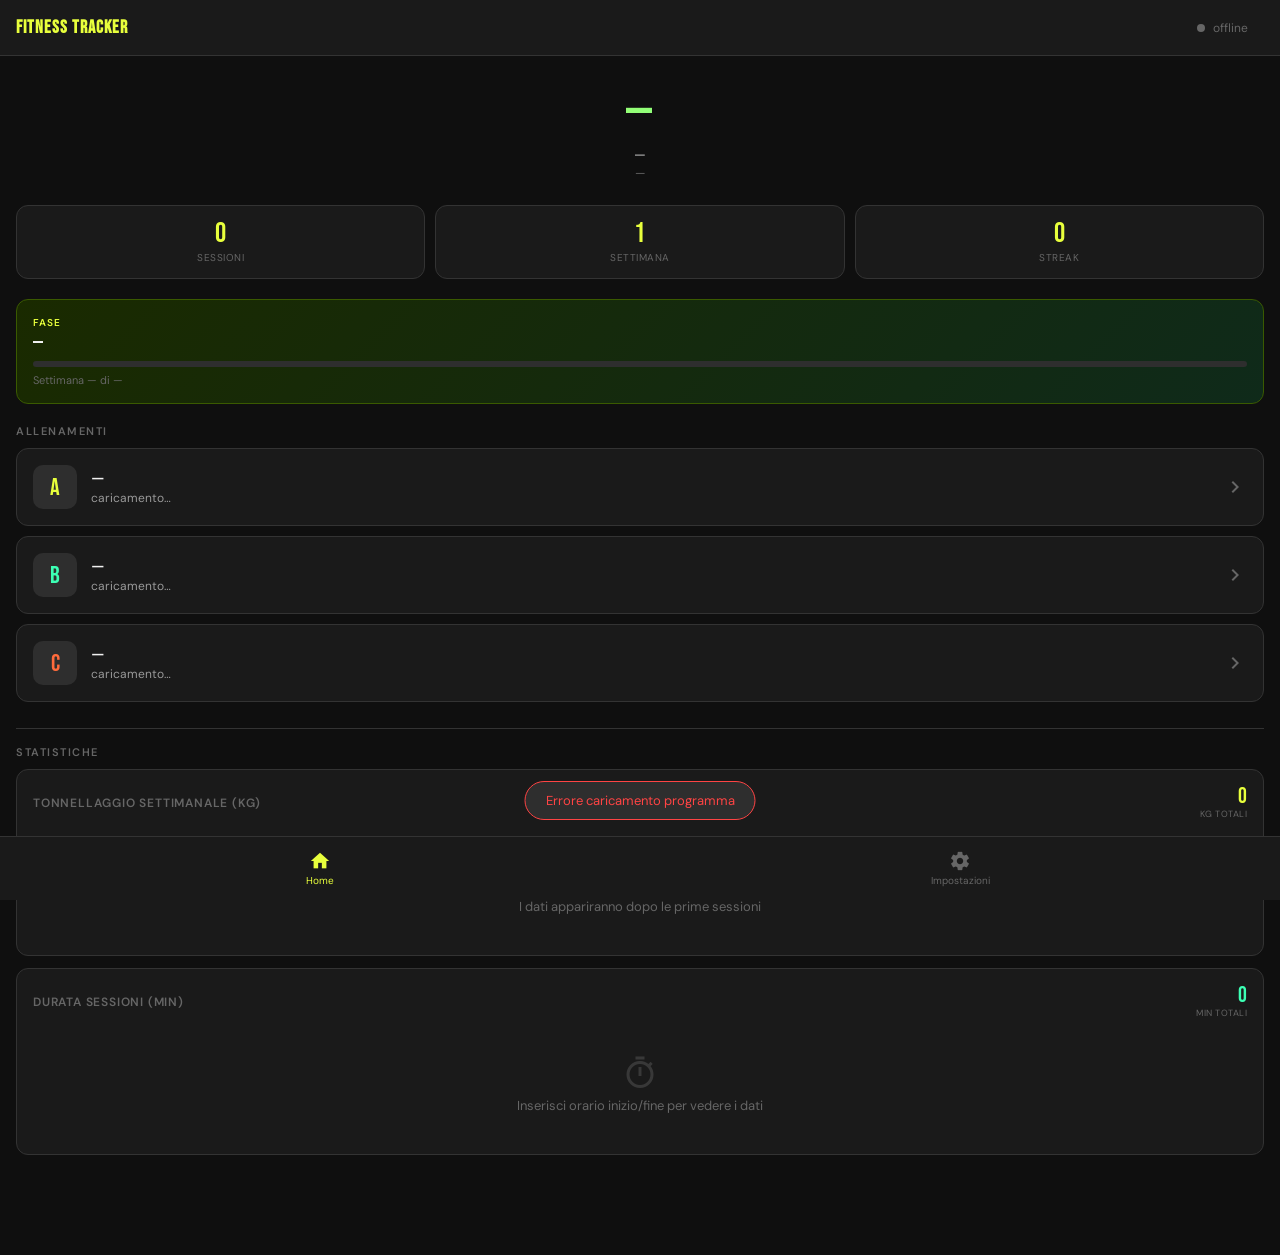
==== commit ebe3d335: "Fix iOS status bar color" ====
--- a/index.html
+++ b/index.html
@@ -3,9 +3,9 @@
 <head>
 <meta charset="UTF-8">
   <meta name="viewport" content="width=device-width, initial-scale=1.0, maximum-scale=1.0, user-scalable=no">
-  <meta name="theme-color" content="#e94560">
+  <meta name="theme-color" content="#0f0f0f">
   <meta name="apple-mobile-web-app-capable" content="yes">
-  <meta name="apple-mobile-web-app-status-bar-style" content="black-translucent">
+  <meta name="apple-mobile-web-app-status-bar-style" content="#0f0f0f">
   <link rel="manifest" href="manifest.json">
   <title>Fitness Tracker</title>
 <link href="https://fonts.googleapis.com/css2?family=Bebas+Neue&family=DM+Sans:wght@300;400;500;600&display=swap" rel="stylesheet">
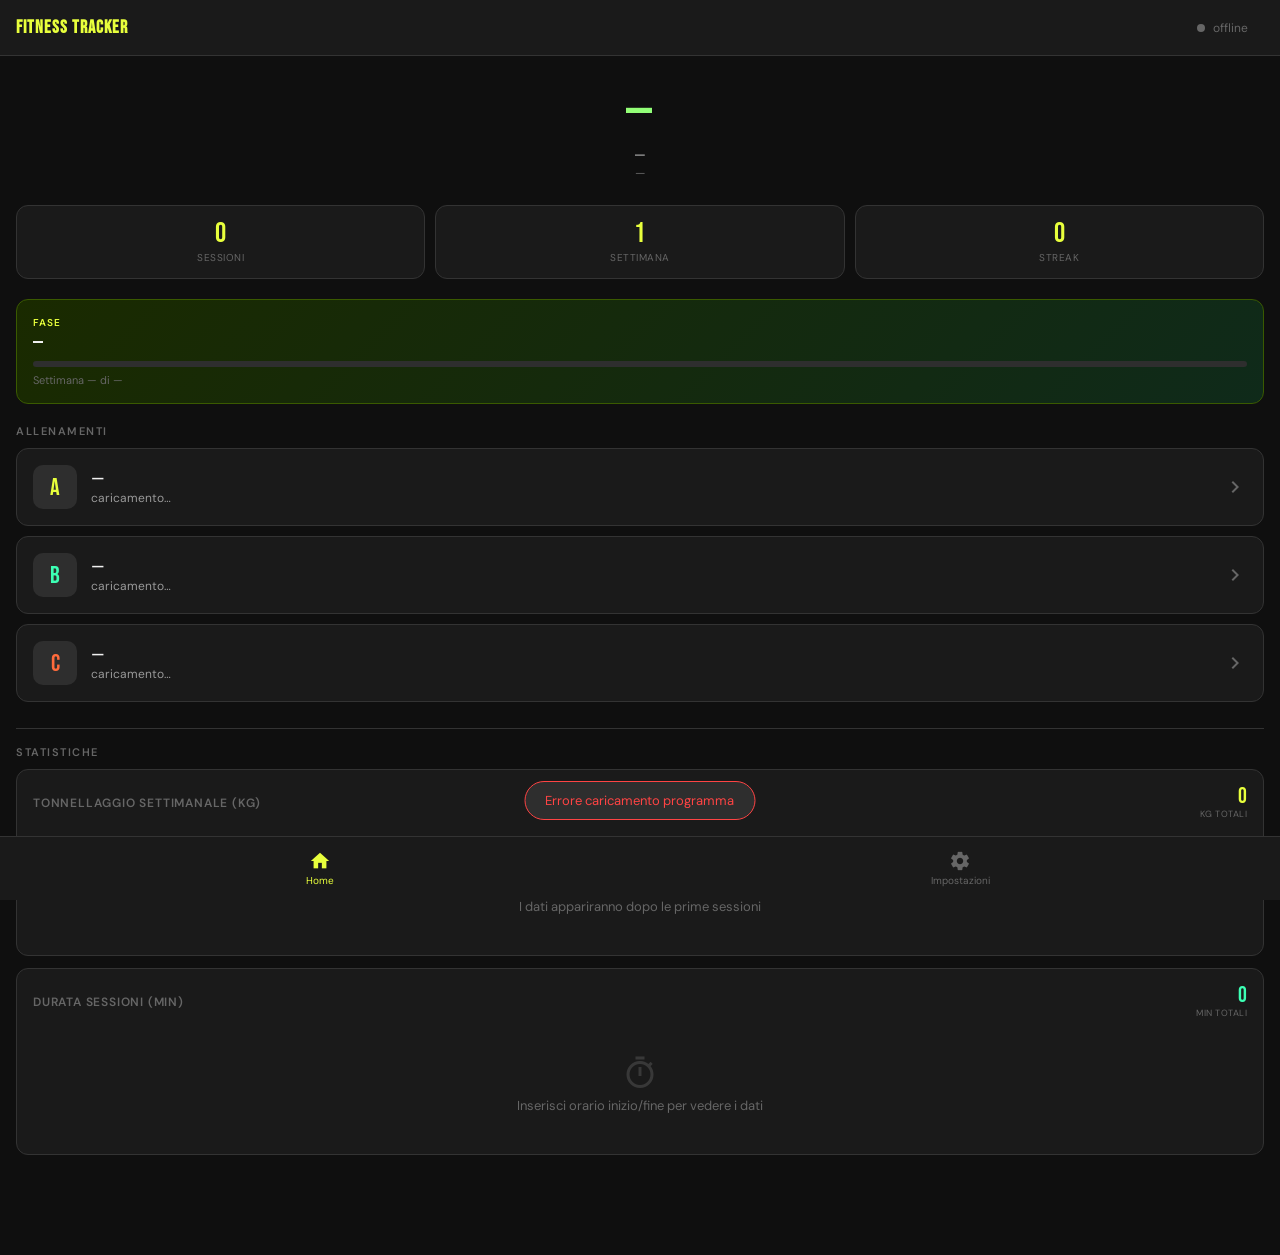
==== commit 942660f3: "up" ====
--- a/index.html
+++ b/index.html
@@ -890,6 +890,15 @@
     50%       { opacity: .4; transform: scale(.7); }
   }
 
+  .info-btn-highlight {
+    background: #e8ff3c33 !important;
+    border-color: var(--accent) !important;
+    color: var(--accent) !important;
+  }
+  .info-btn-highlight .material-icons {
+    color: var(--accent) !important;
+  }
+
 </style>
 </head>
 <body>
@@ -1730,6 +1739,10 @@
       if (rirText) rirHtml = `<div style="font-size:10px;color:var(--accent2);margin-top:3px">📊 ${rirText}</div>`;
     }
 
+    const logEx = _getLogExercise(ex.id);
+    const hasNotes = logEx?.machineNotes?.trim();
+    const infoBtnClass = hasNotes ? 'timer-btn-main info-btn-highlight' : 'timer-btn-main';
+
     const tr = document.createElement('tr');
     tr.innerHTML = `
       <td>
@@ -1746,8 +1759,8 @@
       <td><span class="ex-method ${methodClass}">${ex.methodLabel}</span></td>
       <td>${setsHtml}</td>
       <td style="vertical-align:middle">
-        <button class="timer-btn-main" style="padding:4px" onclick="showMachineInfo('${ex.id}')" title="Info esercizio">+</button>
-        <button class="timer-btn-main" style="padding:4px;margin-top:4px" onclick="showMachineSettings('${ex.id}')" title="Impostazioni macchina">⚙</button>
+        <button class="${infoBtnClass}" style="padding:4px;height:35px" onclick="showMachineInfo('${ex.id}')" title="Info esercizio"><span class="material-icons" style="font-size:18px">edit_note</span></button>
+        <button class="timer-btn-main" style="padding:4px;margin:10px 0 10px;height:35px" onclick="showMachineSettings('${ex.id}')" title="Impostazioni macchina">⚙</button>
       </td>`;
     tbody.appendChild(tr);
   });
